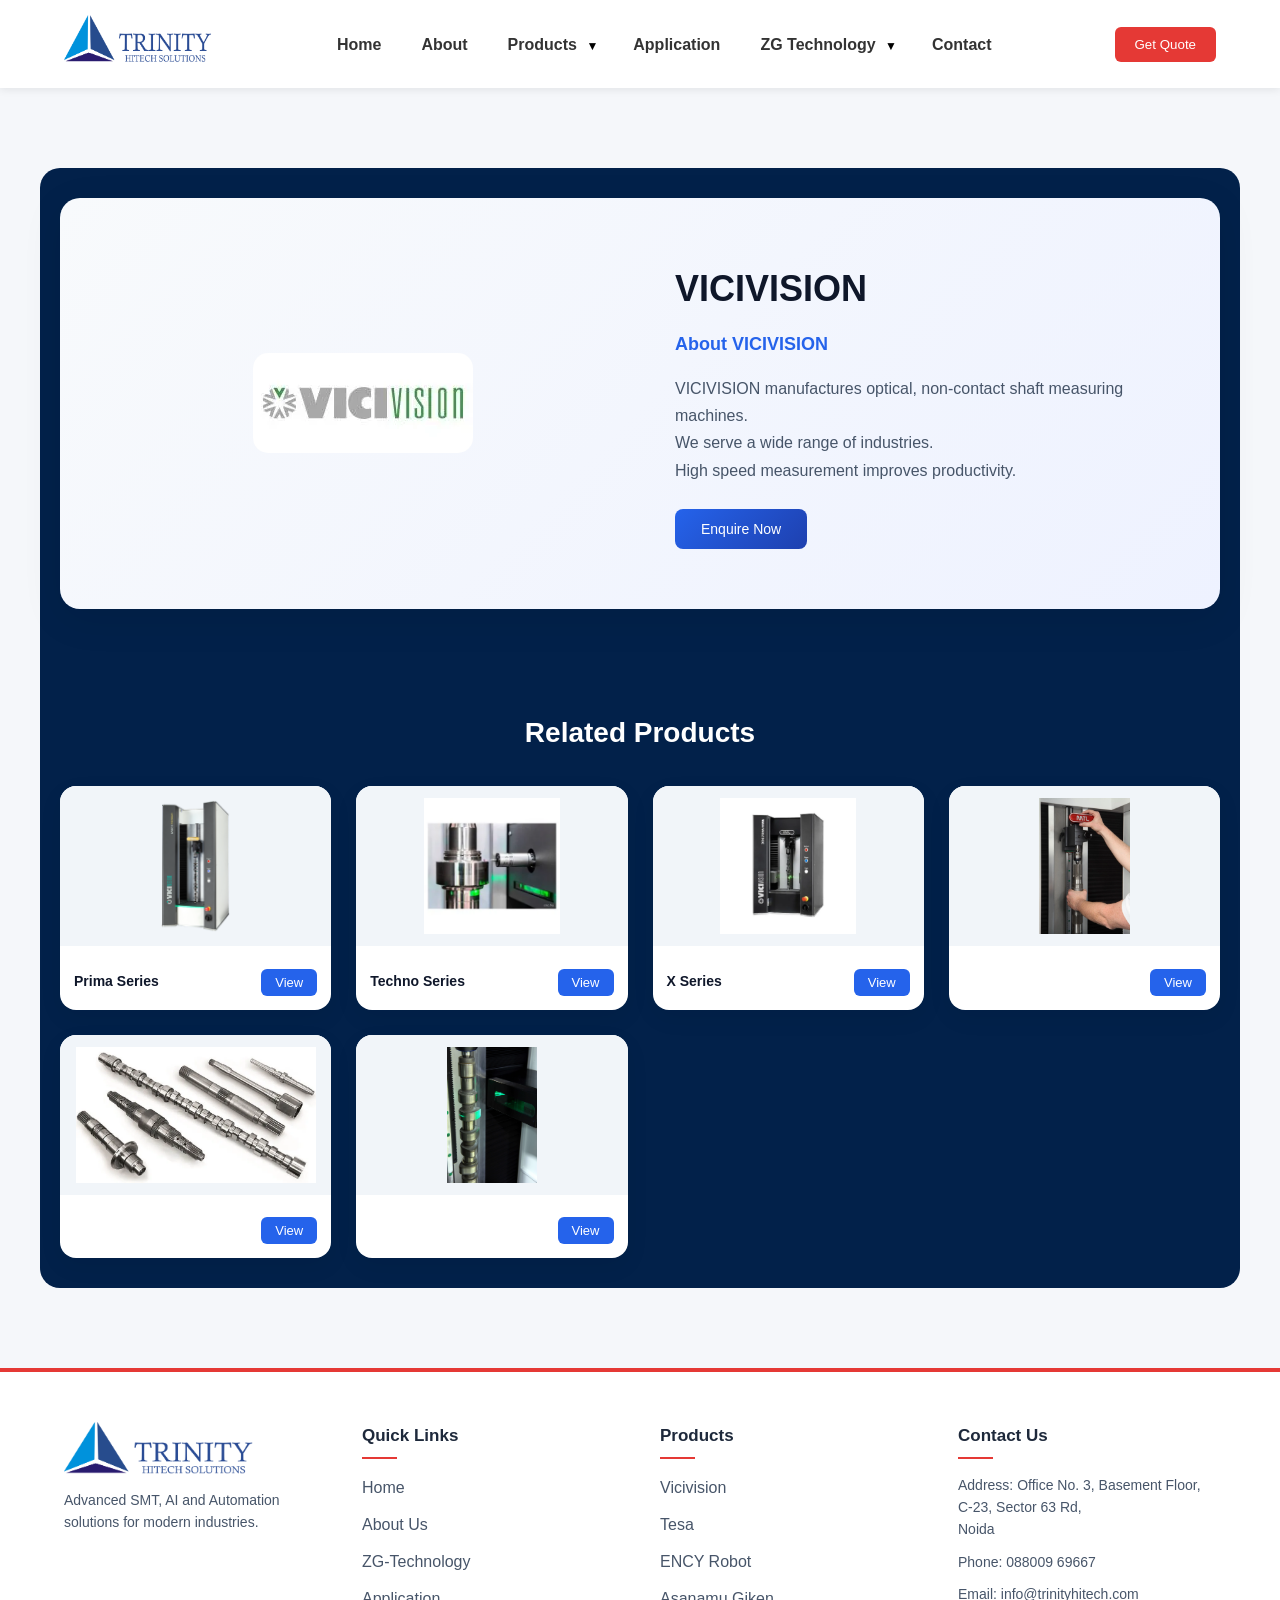
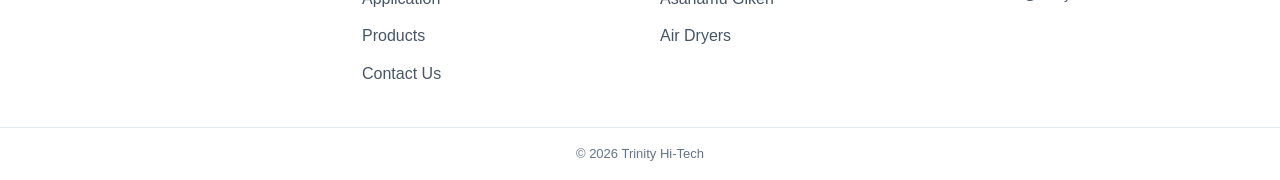
==== pages/about-products.html @ 4bea8d33 "four commit" ====
<!DOCTYPE html>
<html lang="en">
<head>
  <meta charset="UTF-8">
  <meta http-equiv="X-UA-Compatible" content="IE=edge">
  <meta name="viewport" content="width=device-width, initial-scale=1.0">

  <title>Product Details</title>

  <link rel="preload" href="/css/style.css" as="style">
  <link rel="stylesheet" href="/css/style.css">

  <link rel="preconnect" href="https://fonts.googleapis.com">
  <link rel="preconnect" href="https://fonts.gstatic.com" crossorigin>

  <link href="https://fonts.googleapis.com/css2?family=Poppins:wght@300;400;600&display=swap" rel="stylesheet">
</head>

<body>

  <header>
<nav class="container nav">

  <!-- LOGO -->
  <a href="/index.html">
    <img src="/images/logo.webp" alt="logo" width="150" height="50" fetchpriority="high"
  decoding="async">
  </a>

  <!-- HAMBURGER -->
  <div class="hamburger" onclick="toggleMenu()">
    <span></span>
    <span></span>
    <span></span>
  </div>

  <!-- NAV LINKS -->
  <ul class="nav-links" id="navLinks">

    <li><a href="/index.html">Home</a></li>
    <li><a href="/pages/about.html">About</a></li>

    <!-- PRODUCTS -->
    <li class="dropdown">

  <div class="nav-item">
    <a href="/pages/product.html">Products</a>
    <span class="arrow-toggle">▼</span>
  </div>

  <ul class="dropdown-menu">
    <li><a href="/pages/about-products.html?id=1">VICIVISION</a></li>
    <li><a href="/pages/about-products.html?id=2">TESA</a></li>
    <li><a href="/pages/about-products.html?id=3">ENCY Robot</a></li>
    <li><a href="/pages/about-products.html?id=4">Asanamu Giken</a></li>
    <li><a href="/pages/about-products.html?id=5">Air Dryers</a></li>
  </ul>

</li>

    <li><a href="/pages/application.html">Application</a></li>


      <!-- ZG -->
    <li class="dropdown">

  <div class="nav-item">
    <a href="/pages/zg-technology.html">ZG Technology</a>
    <span class="arrow-toggle">▼</span>
  </div>

  <ul class="dropdown-menu">
    <li><a href="#">Atlaskan</a></li>
    <li><a href="#">Cerescan</a></li>
    <li><a href="#">Hyperscan</a></li>
    <li><a href="#">Marvelscan</a></li>
    <li><a href="#">Rigelscan</a></li>
    <li><a href="#">RigelScan Super</a></li>
  </ul>

</li>

    <li><a href="/pages/contect.html">Contact</a></li>

    <!-- MOBILE BUTTON -->
    <li class="mobile-btn">
      <button class="btn red">Get Quote</button>
    </li>

  </ul>

  <!-- DESKTOP BUTTON -->
  <button class="btn red desktop-btn">Get Quote</button>

</nav>
</header>

<main class="product-container">

  <!-- PRODUCT DETAIL -->
  <section class="product-detail">

    <div class="product-left">
      <div class="zoom-container">
        <img id="mainImage" src="" alt="Product" loading="lazy" decoding="async">
      </div>
    </div>

    <div class="product-right">
      <h1 id="productName"></h1>
      <h3 id="productSubtitle"></h3>
      <p id="productDesc"></p>
      <ul id="productFeatures"></ul>
      <a href="/pages/contect.html"><button class="btn-main">Enquire Now </button></a>
    </div>

  </section>

  <!-- RELATED -->
  <section class="related">
    <h2>Related Products</h2>
    <div class="related-grid" id="relatedProducts"></div>
  </section>

</main>






















<!----------------------------------footer page -------------------------->
<footer class="footer">

  <div class="container footer-container">

    <!-- LEFT -->
    <div class="footer-col">

      <!-- ✅ LOGO FIX -->
      <img src="/images/logo.webp" class="footer-logo-img" alt="Logo" loading="lazy" decoding="async">

      <p>
        Advanced SMT, AI and Automation solutions for modern industries.
      </p>
    </div>

    <!-- QUICK LINKS -->
    <div class="footer-col">
      <h3>Quick Links</h3>
      <ul>
        <li><a href="/index.html">Home</a></li>
        <li><a href="/pages/about.html">About Us</a></li>
        <li><a href="/pages/zg-technology.html">ZG-Technology</a></li>
        <li><a href="/pages/application.html">Application</a></li>
        <li><a href="/pages/product.html">Products</a></li>
        <li><a href="/pages/contect.html">Contact Us</a></li>
      </ul>
    </div>

    <!-- PRODUCTS -->
    <div class="footer-col">
      <h3>Products</h3>
      <ul>
        <li><a href="/pages/about-products.html?id=1">Vicivision</a></li>
        <li><a href="/pages/about-products.html?id=2">Tesa</a></li>
        <li><a href="/pages/about-products.html?id=3">ENCY Robot</a></li>
        <li><a href="/pages/about-products.html?id=4">Asanamu Giken</a></li>
        <li><a href="/pages/about-products.html?id=5">Air Dryers</a></li>
      </ul>
    </div>

    <!-- CONTACT -->
    <div class="footer-col">
      <h3>Contact Us</h3>

      <!-- ✅ ADDRESS FIX -->
      <p>
        Address: Office No. 3, Basement Floor,<br>
        C-23, Sector 63 Rd,<br>
        Noida
      </p>

      <p>Phone: 088009 69667</p>
      <p>Email: info@trinityhitech.com</p>
    </div>

  </div>

  <div class="footer-bottom">
    <p>© 2026 Trinity Hi-Tech</p>
  </div>

</footer>


<script src="/js/script.js" defer></script>

</body>
</html>
---- css/style.css ----
* {
  margin: 0;
  padding: 0;
  box-sizing: border-box;
}

body {
  font-family: Arial, sans-serif;
  line-height: 1.7;
  background: #f5f7fa;
   overflow-x: hidden;
}

/* Container */
.container {
  width: 90%;
  margin: auto;
}

/* NAVBAR */
header {
  position: sticky; 
  top: 0;
  z-index: 1000;
  background: #fff;
  padding: 15px 0;
  box-shadow: 0 2px 8px rgba(0,0,0,0.08);
  transition: 0.3s;
}

/* SCROLL */
header.scrolled {
  box-shadow: 0 5px 20px rgba(0,0,0,0.15);
}

/* NAV */
.nav {
  display: flex;
  justify-content: space-between;
  align-items: center;
  position: relative;
}

/* LOGO */
.logo img {
  height: 45px;
}

/* LINKS */
.nav-links {
  display: flex;
  gap: 30px;
  list-style: none;
}

.nav-links li {
  position: relative;
}

.nav-links a {
  text-decoration: none;
  color: #333;
  font-weight: 600;
  padding: 5px;
}

/* UNDERLINE */
.nav-links a::after {
  content: "";
  position: absolute;
  width: 0%;
  height: 3px;
  background: red;
  left: 0;
  bottom: -6px;
  transition: 0.3s;
}

.nav-links a:hover::after {
  width: 100%;
}

/* BUTTON */
.btn {
  padding: 10px 20px;
  border-radius: 6px;
  border: none;
  cursor: pointer;
}

.red {
  background: #e53935;
  color: #fff;
}

/* DESKTOP BUTTON */
.desktop-btn {
  display: block;
}

/* MOBILE BUTTON */
.mobile-btn {
  display: none;
}

/* DROPDOWN */
.dropdown-menu {
  position: absolute;
  top: 100%;
  left: 0;
  background: #fff;
  width: 220px;
  border-radius: 10px;
  padding: 10px 0;
  box-shadow: 0 10px 25px rgba(0,0,0,0.15);

  opacity: 0;
  visibility: hidden;
  transform: translateY(10px);
  transition: 0.3s;
  z-index: 999;
}

/* HOVER (DESKTOP) */
.dropdown:hover .dropdown-menu {
  opacity: 1;
  visibility: visible;
  transform: translateY(0);
}

/* DROPDOWN ITEMS */
.dropdown-menu li a {
  display: block;
  padding: 12px 20px;
  font-size: 14px;
}

.dropdown-menu li a:hover {
  background: #f1f5f9;
  color: #1e40af;
  padding-left: 25px;
}

/* ARROW */
.arrow {
  font-size: 10px;
  margin-left: 5px;
}





/* arrow style */
.arrow-toggle {
  cursor: pointer;
  font-size: 12px;
}

/* ================= HAMBURGER ================= */
.hamburger {
  display: none;
  flex-direction: column;
  cursor: pointer;
  gap: 5px;

  position: relative;
  z-index: 9999;   /* 🔥 always on top */
}

/* LINES */
.hamburger span {
  width: 28px;
  height: 3px;
  background: #000;
  display: block;
}





/* ================= HERO FIX ================= */
/* HERO SIMPLE FIX */
.hero {
  position: relative;
  height: 90vh;
  display: flex;
  align-items: center;
  justify-content: flex-start; /* 🔥 text left */
  padding-left: 8%;
}

/* BG IMAGE same (full screen) */
.hero-bg {
  position: absolute;
  top: 0;
  left: 0;
  width: 100%;      /* 🔥 full width */
  height: 100%;
  object-fit: cover;
  z-index: -2;
}

/* overlay (optional but achha lagta hai) */
.hero::after {
  content: "";
  position: absolute;
  inset: 0;
  z-index: -1;
}

/* TEXT */
.hero-content {
  text-align: left;   /* 🔥 bas ye main change hai */
  max-width: 500px;
  color: #fff;
}
.hero h1 {
  font-size: 48px;
  font-weight: 700;
}

.hero p {
  margin-bottom: 20px;
}


/* ================= ABOUT ================= */
.about {
  padding: 80px 5%;
  display: flex;
  align-items: center;
  justify-content: space-between;
  gap: 50px;
}

/* TEXT HALF */
.about div {
  width: 50%;
}

/* IMAGE HALF */
.about img {
  width: 50%;
  max-height: 400px;   /* 🔥 size control */
  object-fit: cover;
  border-radius: 12px;
}

/* TEXT STYLE */
.about h2 {
  font-size: 32px;
  margin-bottom: 15px;
}

.about p {
  color: #555;
  line-height: 1.6;
}



/* ---------------------------------------------SECTION------------------------------------------- */
.products {
  padding: 80px 0;
  text-align: center;
}

.section-title {
  font-size: 32px;
  margin-bottom: 40px;
  font-weight: 700;
}

/* GRID */
.product-grid {
  display: grid;
  grid-template-columns: repeat(4, 1fr);
  gap: 25px;
}

/* CARD */
.product-card {
  background: #fff;
  border-radius: 16px;
  padding: 20px;
  box-shadow: 0 10px 25px rgba(0,0,0,0.08);
  transition: 0.3s;
  cursor: pointer;
}

/* HOVER EFFECT */
.product-card:hover {
  transform: translateY(-10px);
  box-shadow: 0 15px 35px rgba(0,0,0,0.15);
}

/* IMAGE (NO CUT) */
.product-card img {
  width: 100%;
  height: 160px;
  object-fit: contain;   /* 🔥 IMAGE CUT NAHI HOGI */
  margin-bottom: 15px;
}

/* TITLE */
.product-card h3 {
  font-size: 16px;
  font-weight: 600;
}

























/* SECTION */
.scanner-section {
  padding: 80px 0;
  text-align: center;
}

/* GRID */
.scanner-grid {
  display: grid;
  grid-template-columns: repeat(3, 1fr);
  gap: 30px;
}

/* CARD */
.scanner-card {
  background: #fff;
  border-radius: 18px;
  padding: 25px;
  box-shadow: 0 10px 30px rgba(0,0,0,0.08);
  transition: 0.3s;
}

/* HOVER EFFECT */
.scanner-card:hover {
  transform: translateY(-10px);
  box-shadow: 0 20px 40px rgba(0,0,0,0.15);
}

/* IMAGE BOX */
.img-box {
  height: 200px;
  display: flex;
  align-items: center;
  justify-content: center;
  margin-bottom: 15px;
}

/* IMAGE */
.img-box img {
  max-width: 100%;
  max-height: 100%;
  object-fit: contain;  /* 🔥 IMAGE CUT NAHI */
}

/* TITLE */
.scanner-card h3 {
  font-size: 18px;
  margin-bottom: 10px;
}

/* BUTTON */
.scanner-card .btn {
  margin-top: 10px;
  padding: 8px 18px;
  font-size: 14px;
}












/* SECTION */
.partners {
  padding: 80px 0;
  background: #f8fafc;
}

/* LAYOUT */
.partners-container {
  display: flex;
  align-items: center;
  gap: 50px;
}

/* LEFT */
.partners-left {
  flex: 1;
  max-width: 45%;
}

.partners-left img {
  width: 80%;
  height: auto;
  display: block;
  border-radius: 16px;
  box-shadow: 0 10px 30px rgba(0,0,0,0.1);
}

/* RIGHT */
.partners-right {
  flex: 1;
  max-width: 55%;
}

.partners-right h2 {
  font-size: 32px;
  margin-bottom: 30px;
}

/* SLIDER */
.slider {
  overflow: hidden;
  width: 100%;
}

.slide-track {
  display: flex;
  gap: 40px;
  width: max-content;
}

.slide-track img {
  width: 120px;
  height: auto;
  object-fit: contain;
  filter: none; /* remove grayscale */
  opacity: 1;
}

















/*-------------------------------------why choose  SECTION  -------------------------------------------*/
.why {
  padding: 80px 0;
  text-align: center;
}

/* GRID FIX */
.why-grid {
  display: grid;
  grid-template-columns: repeat(4, 1fr);
  gap: 25px;
  margin-top: 40px;
}

/* CARD */
.why-card {
  background: #fff;
  padding: 30px 20px;
  border-radius: 16px;
  box-shadow: 0 8px 25px rgba(0,0,0,0.08);
  transition: 0.3s;
}

/* HOVER */
.why-card:hover {
  transform: translateY(-8px);
  box-shadow: 0 18px 40px rgba(0,0,0,0.15);
}

/* ICON */
.why-card img {
  width: 60px;
  height: 60px;
  object-fit: contain;
  margin-bottom: 15px;
}

/* TEXT */
.why-card h4 {
  font-size: 16px;
  font-weight: 600;
}



























/* ================= CTA ================= */
.cta {
  position: relative;
  text-align: center;
  color: white;
  padding: 80px 20px;
  overflow: hidden;
}

.cta-bg {
  position: absolute;
  width: 100%;
  height: 100%;
  object-fit: cover;
  top: 0;
  left: 0;
  z-index: -2;
}

/* overlay */
.cta::after {
  content: "";
  position: absolute;
  inset: 0;
  background: rgba(0,0,0,0.6);
  z-index: -1;
}

.cta-content {
  position: relative;
}

.cta h2 {
  font-size: 32px;
  margin-bottom: 10px;
}

.cta p {
  margin-bottom: 20px;
}









/* ================= PREMIUM LIGHT FOOTER ================= */

.footer {
  background: #ffffff;
  color: #1e293b;
  padding: 50px 0 0;
  border-top: 4px solid #e53935; /* 🔥 RED LINE TOP */
}

/* GRID */
.footer-container {
  display: grid;
  grid-template-columns: repeat(4, 1fr); /* 🔥 FIXED (3 → 4) */
  gap: 40px;
  padding-bottom: 30px;
}

/* LOGO TEXT (agar use kare to) */
.footer-logo {
  color: #1e40af;
  margin-bottom: 12px;
  font-size: 22px;
}

/* 🔥 LOGO IMAGE FIX */
.footer-logo-img {
  height: 55px;
  width: auto;
  max-width: 100%;
  display: block;
  margin-bottom: 12px;
}

/* TEXT */
.footer-col p {
  font-size: 14px;
  color: #475569;
  line-height: 1.6;
  margin-bottom: 10px;

  /* 🔥 ADDRESS WRAP FIX */
  word-break: break-word;
}

/* HEADINGS */
.footer-col h3 {
  margin-bottom: 15px;
  font-size: 17px;
  position: relative;
}

/* 🔥 RED UNDERLINE */
.footer-col h3::after {
  content: "";
  width: 35px;
  height: 2px;
  background: #e53935;
  display: block;
  margin-top: 6px;
}

/* LINKS */
.footer-col ul {
  list-style: none;
}

.footer-col ul li {
  margin-bottom: 10px;
}

.footer-col ul li a {
  text-decoration: none;
  color: #475569;
  transition: 0.3s;
  position: relative;
}

/* 🔥 HOVER LINE EFFECT */
.footer-col ul li a::after {
  content: "";
  position: absolute;
  left: 0;
  bottom: -3px;
  width: 0%;
  height: 2px;
  background: #e53935;
  transition: 0.3s;
}

.footer-col ul li a:hover::after {
  width: 100%;
}

.footer-col ul li a:hover {
  color: #e53935;
}

/* BOTTOM */
.footer-bottom {
  border-top: 1px solid #e2e8f0;
  text-align: center;
  padding: 15px 0;
  font-size: 13px;
  color: #64748b;
}












/* -----------------------------about page --------------------------- */



.abt-wrap {
  width: 90%;
  max-width: 1200px;
  margin: auto;
  font-family: 'Poppins', sans-serif;
}

/* HERO */
.abt-hero {
  padding: 100px 0;
  background-size: cover;
  background-position: center;
  color: #fff;
}

.abt-hero-content {
  max-width: 500px;
}

.abt-hero h1 {
  font-size: 42px;
}




/* ABOUT */
.abt-about-flex {
  display: flex;
  align-items: center;
  gap: 60px;  /* 🔥 space between img & text */
}

/* LEFT IMAGE */
.abt-about-img {
  flex: 1;
}

.abt-about-img img {
  width: 550px;     /* 🔥 medium size */
  max-width: 100%;
  border-radius: 15px;
  margin-top: 40px;
}

/* RIGHT TEXT */
.abt-about-text {
  max-width: 500px;
  margin-top: 40px;
}

.abt-about-text h2 {
  font-size: 34px;
  margin-bottom: 15px;
}

.abt-about-text p {
  line-height: 1.8;
  color: #555;
  font-size: 15px;
}
















/* MISSION */
.abt-mission {
  background: #f5f7fa;
  padding: 70px 0;
  text-align: center;
}

.abt-title {
  font-size: 28px;
}

.abt-mission-grid {
  display: flex;
  gap: 20px;
  margin-top: 30px;
}

.abt-mission-card {
  background: #fff;
  padding: 25px;
  border-radius: 10px;
  flex: 1;
}

.abt-icon {
  width: 50px;
  margin-bottom: 10px;
}

.abt-icon {
  font-size: 40px;
  color: #1e3a8a;
  margin-bottom: 15px;
  display: inline-block;
}





/* ACHIEVE */
.abt-achieve {
  padding: 70px 0;
  text-align: center;
}

.abt-achieve-grid {
  display: flex;
  justify-content: space-between;
  margin-top: 30px;
}

.abt-achieve-card {
  background: #fff;
  padding: 20px;
  border-radius: 10px;
  width: 23%;
}

.abt-achieve-card {
  background: #fff;
  padding: 25px;
  border-radius: 12px;
  text-align: center;
  transition: 0.3s;
}

.abt-achieve-card:hover {
  transform: translateY(-5px);
}

.abt-icon {
  font-size: 35px;
  color: #1e3a8a;
  margin-bottom: 10px;
}








/* TEAM */
.abt-team {
  background: #f5f7fa;
  padding: 70px 0;
  text-align: center;
}

.abt-team-grid {
  display: grid;
  grid-template-columns: repeat(4,1fr);
  gap: 20px;
}

.abt-team-card {
  background: #fff;
  padding: 15px;     /* 🔥 padding kam */
  border-radius: 10px;
  text-align: center;
}

/* IMAGE BOX FIX */
.abt-team-card img {
  width: 100%;
  height: 200px;
  object-fit: contain;   /* 🔥 crop nahi karega */
  background: #f5f7fa;   /* 🔥 empty space clean lage */
  border-radius: 10px;
}

/* TEXT */
.abt-team-card h4 {
  font-size: 16px;
  margin-top: 10px;
}

.abt-team-card p {
  font-size: 13px;
  color: #666;
}




























/*---------------------------- contact page-------------------------- */

/* HERO BG */
.ct-hero {
  background-size: cover;
  background-position: center;
  position: relative;
}

/* LIGHT OVERLAY */
.ct-overlay {
  padding: 100px 0;
}

/* WRAP */
.ct-wrap {
  width: 85%;
  max-width: 1200px;
  margin: auto;
}

/* HEADING */
.ct-wrap h1 {
  font-size: 48px;
  font-weight: 600;
  color: black;
  text-shadow: 0 2px 5px rgba(0,0,0,0.3);
}

.ct-wrap p {
  color: black;
  margin-top: 5px;
}

/* BOXES */
.ct-boxes {
  display: flex;
  gap: 30px;
  margin-top: 40px;
  justify-content: center;
}

/* CARD */
.ct-info, .ct-form {
  background: #ffffff;
  padding: 25px;
  border-radius: 12px;
  flex: 1;
  max-width: 400px;
  box-shadow: 0 8px 20px rgba(0,0,0,0.12);
}

/* HEADINGS */
.ct-info h3,
.ct-form h3 {
  color: #2b4dbf;
  font-size: 18px;
  margin-bottom: 15px;
  position: relative;
}

/* UNDERLINE */
.ct-info h3::after,
.ct-form h3::after {
  content: "";
  width: 100%;
  height: 2px;
  background: #d1d5db;
  display: block;
  margin-top: 8px;
}

/* INFO TEXT */
.ct-info p {
  margin-bottom: 12px;
  font-size: 13px;
  line-height: 1.6;
  display: flex;
  align-items: flex-start;
  gap: 10px;
}

/* ICON SIZE */
.ct-info i {
  font-size: 18px;
  color: #2b4dbf;
  margin-top: 2px;
}

/* ADDRESS TEXT */
.ct-info p span {
  display: block;
  line-height: 1.5;
}

/* SOCIAL */
.ct-social {
  margin-top: 15px;
}

.ct-social i {
  font-size: 28px;
  margin-right: 12px;
  color: #2b4dbf;
  cursor: pointer;
  margin-top: 20px;
}

/* FORM */
.ct-form input,
.ct-form textarea {
  width: 100%;
  padding: 10px;
  margin-bottom: 12px;
  border-radius: 6px;
  border: 1px solid #ddd;
  background: #eef2f7;
  font-size: 13px;
}

/* TEXTAREA */
.ct-form textarea {
  height: 100px;
}

/* BUTTON */
.ct-form button {
  background: #e53935;
  color: #fff;
  border: none;
  padding: 12px;
  border-radius: 6px;
  width: 70%;
  display: block;
  margin: 10px auto 0;
  font-size: 14px;
  cursor: pointer;
  transition: 0.3s;
}

.ct-form button:hover {
  background: #c62828;
}

/* MAP */
.ct-map {
  padding: 60px 0;
  background: #f5f7fa;
}

.ct-map h2 {
  font-size: 20px;
  margin-bottom: 20px;
}

.ct-map-box {
  border-radius: 12px;
  overflow: hidden;
  border: 1px solid #ddd;
}

.ct-address {
  text-align: center;
  margin-top: 15px;
  font-weight: 500;
}









/* MAP */
.ct-map {
  padding: 60px 0;
  background: #f5f7fa;
}

.ct-map h2 {
  font-size: 22px;
  margin-bottom: 20px;
  color: #1e293b;
}

/* MAP BOX */
.ct-map-box {
  border-radius: 12px;
  overflow: hidden;
  border: 1px solid #ddd;
}

/* ADDRESS */
.ct-address {
  text-align: center;
  margin-top: 15px;
  font-weight: 500;
  color: #1e293b;
}



/* ===== PRODUCTS PAGE ===== */

.prod-wrapper {
  padding: 60px 0;
  text-align: center;
  
}

.prod-heading {
  font-size: 32px;
  font-weight: 600;
  margin-bottom: 30px;
  color: #1e293b;
}

.prod-wrapper-inner {
  background: #02214a; /* 🔥 light grey-blue bg */
  padding: 40px;
  border-radius: 20px;
}

/* GRID */
.prod-grid {
  display: grid;
  grid-template-columns: repeat(3, 1fr);
  gap: 25px;
}

/* CARD */
.prod-item {
  background: #ffffff;
  border-radius: 16px;
  overflow: hidden;
  box-shadow: 0 6px 18px rgba(0,0,0,0.08);
  transition: 0.3s;
}

.prod-item:hover {
  transform: translateY(-8px);
  box-shadow: 0 12px 28px rgba(0,0,0,0.15);
}

/* IMAGE BOX */
.prod-img {
  width: 100%;
  height: 220px;
  object-fit: contain; /* 🔥 FIX (no crop) */
  background: #f8fafc; /* clean background */
  padding: 15px;
}

/* BOTTOM AREA */
.prod-bottom {
  display: flex;
  justify-content: space-between;
  align-items: center;
  padding: 15px;
}



/* BUTTON RIGHT */
.prod-btn {
  background: #f43009;
  color: #fff;
  border: none;
  padding: 6px 16px;
  border-radius: 6px;
  cursor: pointer;
  font-size: 13px;
  transition: 0.3s;
}

.prod-btn:hover {
  background: #1d4ed8;
}



























/*---------------------------------about product page------------------------------------------- */
/* CONTAINER */
.product-container {
  max-width: 1200px;
  margin: 80px auto;
  padding: 30px 20px;

background-color: #02214a;
  border-radius: 20px;
}

/* PRODUCT DETAIL CARD */
.product-detail {
  display: flex;
  gap: 70px;
  align-items: center;
  justify-content: center;
  background: linear-gradient(135deg, #f8fafc, #eef2ff);
  padding: 60px;
  border-radius: 20px;
  box-shadow: 0 10px 40px rgba(0,0,0,0.08);
  transition: 0.3s;
}

/* IMAGE BOX */
.product-left {
  flex: 1;
  display: flex;
  justify-content: center;
}

.product-left img {
  width: 100%;
  max-width: 420px;
  object-fit: contain;
  transition: 0.3s;
}

.product-left img:hover {
  transform: scale(1.05);
}

/* RIGHT TEXT */
.product-right {
  flex: 1;
  max-width: 520px;
  text-align: left;
}

/* TITLE */
.product-right h1 {
  font-size: 36px;
  margin-bottom: 10px;
  color: #0f172a;
}

/* SUBTITLE */
.product-right h3 {
  font-size: 18px;
  color: #2563eb;
  margin-bottom: 15px;
}

/* DESCRIPTION */
.product-right p {
  color: #475569;
  line-height: 1.7;
  margin-bottom: 20px;
}

/* FEATURES */
.product-right ul {
  margin-bottom: 25px;
  padding-left: 18px;
}

.product-right ul li {
  margin-bottom: 8px;
  font-size: 14px;
  color: #334155;
}

/* BUTTON */
.btn-main {
  background: linear-gradient(135deg, #2563eb, #1e40af);
  color: #fff;
  border: none;
  padding: 12px 26px;
  border-radius: 8px;
  cursor: pointer;
  font-size: 14px;
  transition: 0.3s;
}

.btn-main:hover {
  transform: translateY(-2px);
  box-shadow: 0 8px 20px rgba(37,99,235,0.3);
}

/* RELATED SECTION */
.related {
  margin-top: 100px;
  text-align: center;
}

.related h2 {
  font-size: 28px;
  margin-bottom: 30px;
  color: white;
}

/* GRID */
.related-grid {
  display: grid;
  grid-template-columns: repeat(4, 1fr);
  gap: 25px;
}

/* CARD */
.rel-card {
  background: #ffffff;
  border-radius: 16px;
  overflow: hidden;
  box-shadow: 0 8px 25px rgba(0,0,0,0.06);
  transition: 0.3s;
}

.rel-card:hover {
  transform: translateY(-6px);
  box-shadow: 0 12px 30px rgba(0,0,0,0.12);
}

/* IMAGE */
.rel-card img {
  width: 100%;
  height: 160px;
  object-fit: contain;
  background: #f1f5f9;
  padding: 12px;
}

/* BOTTOM */
.rel-bottom {
  display: flex;
  justify-content: space-between;
  align-items: center;
  padding: 14px;
}

.rel-bottom span {
  font-size: 14px;
  font-weight: 600;
  color: #0f172a;
}

/* BUTTON */
.rel-bottom button {
  background: #2563eb;
  color: #fff;
  border: none;
  padding: 6px 14px;
  border-radius: 6px;
  cursor: pointer;
  font-size: 13px;
  transition: 0.3s;
}

.rel-bottom button:hover {
  background: #1e40af;
}

/* ZOOM CONTAINER */
.zoom-container {
  overflow: hidden;
  border-radius: 15px;
  cursor: zoom-in; /* 🔥 cursor change */
}

/* IMAGE */
.zoom-container img {
  width: 100%;
  max-width: 400px;
  transition: transform 0.2s ease;
  display: block;
}















/* -------------------------------application page -------------------------- */


/* WRAPPER */
.app2-wrapper {
    width: 90%;
    max-width: 1100px;
    margin: auto;
    padding: 50px 0;
}

/* HEADING */
.app2-heading {
    text-align: center;
    font-size: 30px;
    color: #0b4f6c;
    margin-bottom: 40px;
    letter-spacing: 2px;
}

/* GRID (2x2 FIXED) */
.app2-grid {
    display: grid;
    grid-template-columns: repeat(2, 1fr); /* 👈 2 per row */
    gap: 35px;
}

/* CARD */
.app2-card {
    background: #cfe8ee;
    padding: 15px;
    border-radius: 10px;
}

/* IMAGE */
.app2-card img {
    width: 100%;
    height: 200px;
    object-fit: cover;
    border-radius: 6px;
    margin-bottom: 15px;
}

/* TITLE */
.app2-card h4 {
    color: #0b4f6c;
    margin-bottom: 10px;
    font-size: 16px;
    letter-spacing: 1px;
}

/* LIST */
.app2-card ul {
    padding-left: 18px;
}

.app2-card ul li {
    font-size: 14px;
    margin-bottom: 6px;
    color: #333;
}























/*----------------------------zg-technology --------------------------------- */
/* WRAPPER */
.zg-wrapper {
    width: 90%;
    max-width: 1100px;
    margin: auto;
    padding: 50px 0;
    background: #e6f3f7;
}

/* HEADER */
.zg-header {
    display: flex;
    justify-content: center; /* center heading */
    align-items: center;
    position: relative; /* 👈 important */
    margin-bottom: 40px;
}

/* HEADING */
.zg-header h2 {
    color: #0b4f6c;
    font-size: 32px; /* 👈 thoda bada */
    text-align: center;
    line-height: 1.4;
}

/* ZG LOGO (FIXED INSIDE) */
.zg-logo {
    position: absolute;
    right: 0; /* 👈 ab wrapper ke andar hi rahega */
    top: 50%;
    transform: translateY(-50%);
    
    font-size: 28px; /* 👈 bada */
    font-weight: 700;
    color: #0b4f6c;
}

/* GRID */
.zg-grid {
    display: grid;
    grid-template-columns: repeat(2, 1fr);
    gap: 30px;
}

/* ITEM */
.zg-item {
    display: flex;
    gap: 20px;
    align-items: center;
}

/* IMAGE BOX */
.zg-img {
    background: #cfe8ee;
    padding: 15px;
    border-radius: 20px;
}

.zg-img img {
    width: 120px;
    height: 140px;
    object-fit: contain;
}

/* TEXT */
.zg-text h3 {
    color: #0b4f6c;
    margin-bottom: 8px;
}

.zg-text p {
    font-size: 13px;
    color: #333;
    line-height: 1.5;
}






/* ================= GLOBAL RESPONSIVE ================= */

/* ---------- TABLET (992px) ---------- */
@media (max-width: 992px) {

  /* NAV */
  .nav-links {
    gap: 15px;
  }

  /* HERO */
  .hero h1 {
    font-size: 32px;
  }

  .hero {
    height: auto;
    padding: 80px 5%;
  }

  /* ABOUT */
  .about {
    flex-direction: column;
    text-align: center;
  }

  .about div,
  .about img {
    width: 100%;
  }

  /* PRODUCTS */
  .product-grid {
    grid-template-columns: repeat(2, 1fr);
  }

  /* SCANNER */
  .scanner-grid {
    grid-template-columns: repeat(2, 1fr);
  }

  /* PARTNERS */
  .partners-container {
    flex-direction: column;
    text-align: center;
  }

  .partners-left,
  .partners-right {
    max-width: 100%;
  }

  /* WHY */
  .why-grid {
    grid-template-columns: repeat(2, 1fr);
  }

  /* FOOTER */
  .footer-container {
    grid-template-columns: repeat(2, 1fr);
  }

  /* ABOUT PAGE */
  .abt-about-flex {
    flex-direction: column;
    text-align: center;
  }

  .abt-about-img img {
    width: 100%;
  }

  .abt-mission-grid {
    flex-direction: column;
  }

  .abt-achieve-grid {
    flex-wrap: wrap;
    gap: 20px;
  }

  .abt-achieve-card {
    width: 48%;
  }

  .abt-team-grid {
    grid-template-columns: repeat(2, 1fr);
  }

  /* CONTACT */
  .ct-boxes {
    flex-direction: column;
    align-items: center;
  }

  .ct-info,
  .ct-form {
    max-width: 100%;
  }

  /* PRODUCTS PAGE */
  .prod-grid {
    grid-template-columns: repeat(2, 1fr);
  }

  /* PRODUCT DETAIL */
  .product-detail {
    flex-direction: column;
    text-align: center;
  }

  .product-right {
    text-align: center;
  }

  .related-grid {
    grid-template-columns: repeat(2, 1fr);
  }

  /* APPLICATION */
  .app2-grid {
    grid-template-columns: 1fr;
  }

  /* ZG PAGE */
  .zg-grid {
    grid-template-columns: 1fr;
  }

  .zg-item {
    flex-direction: column;
    text-align: center;
  }
}


/* ================= MOBILE (600px) ================= */
@media (max-width: 600px) {

 .desktop-btn {
    display: none;
  }


   .hamburger {
    display: flex;
    order: 3;              /* 🔥 right side push */
  }

  .nav {
    flex-direction: row; /* ❌ column hata diya */
    justify-content: space-between;
  }

  .nav-links {
    position: absolute;
    top: 70px;
    right: 0;
    width: 100%;
    background: #fff;

    flex-direction: column;
    align-items: center;
    gap: 15px;
    padding: 20px 0;

    opacity: 0;
    visibility: hidden;
    transform: translateY(-20px);
    transition: 0.3s;
  }

  .nav-links.active {
    opacity: 1;
    visibility: visible;
    transform: translateY(0);
  }

  .nav-links li {
    width: 100%;
    text-align: center;
  }


  .nav-item {
  display: flex;
  align-items: center;
  justify-content: center;
  gap: 5px;
  width: 100%;
}

  /* HERO */
  .hero {
    height: auto;
    padding: 60px 5%;
  }

  .hero h1 {
    font-size: 24px;
  }

  .hero p {
    font-size: 14px;
  }

  /* SECTION TITLE */
  .section-title {
    font-size: 24px;
  }

  /* PRODUCTS */
  .product-grid {
    grid-template-columns: 1fr;
  }

  /* SCANNER */
  .scanner-grid {
    grid-template-columns: 1fr;
  }

  /* WHY */
  .why-grid {
    grid-template-columns: 1fr;
  }

  /* FOOTER */
  .footer-container {
    grid-template-columns: 1fr;
    text-align: center;
  }

  .footer-col {
    text-align: center;
    display: flex;
    flex-direction: column;
    align-items: center;
  }

  /* LOGO CENTER */
  .footer-logo-img {
    display: block;
    margin: 0 auto 10px;
  }

  /* RED LINE CENTER */
  .footer-col h3::after {
    margin: 8px auto 0;
  }

  /* ABOUT */
  .abt-hero h1 {
    font-size: 28px;
  }

  .abt-about-text h2 {
    font-size: 26px;
  }

  /* TEAM */
  .abt-team-grid {
    grid-template-columns: 1fr;
  }


   .abt-achieve-grid {
    flex-direction: column;
    align-items: center; /* 🔥 MAIN FIX */
    gap: 20px;
  }

  .abt-achieve-card {
    width: 90%; /* 🔥 center + proper size */
  }



  /* CONTACT */
  .ct-wrap h1 {
    font-size: 30px;
  }

  /* PRODUCTS PAGE */
  .prod-grid {
    grid-template-columns: 1fr;
  }

  /* RELATED */
  .related-grid {
    grid-template-columns: 1fr;
  }

  /* PRODUCT DETAIL */
  .product-detail {
    flex-direction: column;
    padding: 30px;
  }

  .product-right h1 {
    font-size: 26px;
  }

  /* APPLICATION */
  .app2-heading {
    font-size: 24px;
  }

  /* ZG */
  .zg-header {
    flex-direction: column;
    gap: 10px;
  }

  .zg-header h2 {
    font-size: 22px;
  }

  .zg-logo {
    position: static;
    transform: none;
    font-size: 20px;
  }

  .zg-item {
    flex-direction: column;
    text-align: center;
  }
}


@media (max-width: 768px) {

  .dropdown {
    position: relative;
  }

.dropdown-menu {
    position: absolute;   /* 🔥 CHANGE */
    top: 100%;
    left: 0;
    width: 100%;
    background: #fff;
    z-index: 999;

    display: none;
    box-shadow: 0 10px 25px rgba(0,0,0,0.15);
  }

  .dropdown.active .dropdown-menu {
    display: block;
  }
}
---- css/style.css ----
* {
  margin: 0;
  padding: 0;
  box-sizing: border-box;
}

body {
  font-family: Arial, sans-serif;
  line-height: 1.7;
  background: #f5f7fa;
   overflow-x: hidden;
}

/* Container */
.container {
  width: 90%;
  margin: auto;
}

/* NAVBAR */
header {
  position: sticky; 
  top: 0;
  z-index: 1000;
  background: #fff;
  padding: 15px 0;
  box-shadow: 0 2px 8px rgba(0,0,0,0.08);
  transition: 0.3s;
}

/* SCROLL */
header.scrolled {
  box-shadow: 0 5px 20px rgba(0,0,0,0.15);
}

/* NAV */
.nav {
  display: flex;
  justify-content: space-between;
  align-items: center;
  position: relative;
}

/* LOGO */
.logo img {
  height: 45px;
}

/* LINKS */
.nav-links {
  display: flex;
  gap: 30px;
  list-style: none;
}

.nav-links li {
  position: relative;
}

.nav-links a {
  text-decoration: none;
  color: #333;
  font-weight: 600;
  padding: 5px;
}

/* UNDERLINE */
.nav-links a::after {
  content: "";
  position: absolute;
  width: 0%;
  height: 3px;
  background: red;
  left: 0;
  bottom: -6px;
  transition: 0.3s;
}

.nav-links a:hover::after {
  width: 100%;
}

/* BUTTON */
.btn {
  padding: 10px 20px;
  border-radius: 6px;
  border: none;
  cursor: pointer;
}

.red {
  background: #e53935;
  color: #fff;
}

/* DESKTOP BUTTON */
.desktop-btn {
  display: block;
}

/* MOBILE BUTTON */
.mobile-btn {
  display: none;
}

/* DROPDOWN */
.dropdown-menu {
  position: absolute;
  top: 100%;
  left: 0;
  background: #fff;
  width: 220px;
  border-radius: 10px;
  padding: 10px 0;
  box-shadow: 0 10px 25px rgba(0,0,0,0.15);

  opacity: 0;
  visibility: hidden;
  transform: translateY(10px);
  transition: 0.3s;
  z-index: 999;
}

/* HOVER (DESKTOP) */
.dropdown:hover .dropdown-menu {
  opacity: 1;
  visibility: visible;
  transform: translateY(0);
}

/* DROPDOWN ITEMS */
.dropdown-menu li a {
  display: block;
  padding: 12px 20px;
  font-size: 14px;
}

.dropdown-menu li a:hover {
  background: #f1f5f9;
  color: #1e40af;
  padding-left: 25px;
}

/* ARROW */
.arrow {
  font-size: 10px;
  margin-left: 5px;
}





/* arrow style */
.arrow-toggle {
  cursor: pointer;
  font-size: 12px;
}

/* ================= HAMBURGER ================= */
.hamburger {
  display: none;
  flex-direction: column;
  cursor: pointer;
  gap: 5px;

  position: relative;
  z-index: 9999;   /* 🔥 always on top */
}

/* LINES */
.hamburger span {
  width: 28px;
  height: 3px;
  background: #000;
  display: block;
}





/* ================= HERO FIX ================= */
/* HERO SIMPLE FIX */
.hero {
  position: relative;
  height: 90vh;
  display: flex;
  align-items: center;
  justify-content: flex-start; /* 🔥 text left */
  padding-left: 8%;
}

/* BG IMAGE same (full screen) */
.hero-bg {
  position: absolute;
  top: 0;
  left: 0;
  width: 100%;      /* 🔥 full width */
  height: 100%;
  object-fit: cover;
  z-index: -2;
}

/* overlay (optional but achha lagta hai) */
.hero::after {
  content: "";
  position: absolute;
  inset: 0;
  z-index: -1;
}

/* TEXT */
.hero-content {
  text-align: left;   /* 🔥 bas ye main change hai */
  max-width: 500px;
  color: #fff;
}
.hero h1 {
  font-size: 48px;
  font-weight: 700;
}

.hero p {
  margin-bottom: 20px;
}


/* ================= ABOUT ================= */
.about {
  padding: 80px 5%;
  display: flex;
  align-items: center;
  justify-content: space-between;
  gap: 50px;
}

/* TEXT HALF */
.about div {
  width: 50%;
}

/* IMAGE HALF */
.about img {
  width: 50%;
  max-height: 400px;   /* 🔥 size control */
  object-fit: cover;
  border-radius: 12px;
}

/* TEXT STYLE */
.about h2 {
  font-size: 32px;
  margin-bottom: 15px;
}

.about p {
  color: #555;
  line-height: 1.6;
}



/* ---------------------------------------------SECTION------------------------------------------- */
.products {
  padding: 80px 0;
  text-align: center;
}

.section-title {
  font-size: 32px;
  margin-bottom: 40px;
  font-weight: 700;
}

/* GRID */
.product-grid {
  display: grid;
  grid-template-columns: repeat(4, 1fr);
  gap: 25px;
}

/* CARD */
.product-card {
  background: #fff;
  border-radius: 16px;
  padding: 20px;
  box-shadow: 0 10px 25px rgba(0,0,0,0.08);
  transition: 0.3s;
  cursor: pointer;
}

/* HOVER EFFECT */
.product-card:hover {
  transform: translateY(-10px);
  box-shadow: 0 15px 35px rgba(0,0,0,0.15);
}

/* IMAGE (NO CUT) */
.product-card img {
  width: 100%;
  height: 160px;
  object-fit: contain;   /* 🔥 IMAGE CUT NAHI HOGI */
  margin-bottom: 15px;
}

/* TITLE */
.product-card h3 {
  font-size: 16px;
  font-weight: 600;
}

























/* SECTION */
.scanner-section {
  padding: 80px 0;
  text-align: center;
}

/* GRID */
.scanner-grid {
  display: grid;
  grid-template-columns: repeat(3, 1fr);
  gap: 30px;
}

/* CARD */
.scanner-card {
  background: #fff;
  border-radius: 18px;
  padding: 25px;
  box-shadow: 0 10px 30px rgba(0,0,0,0.08);
  transition: 0.3s;
}

/* HOVER EFFECT */
.scanner-card:hover {
  transform: translateY(-10px);
  box-shadow: 0 20px 40px rgba(0,0,0,0.15);
}

/* IMAGE BOX */
.img-box {
  height: 200px;
  display: flex;
  align-items: center;
  justify-content: center;
  margin-bottom: 15px;
}

/* IMAGE */
.img-box img {
  max-width: 100%;
  max-height: 100%;
  object-fit: contain;  /* 🔥 IMAGE CUT NAHI */
}

/* TITLE */
.scanner-card h3 {
  font-size: 18px;
  margin-bottom: 10px;
}

/* BUTTON */
.scanner-card .btn {
  margin-top: 10px;
  padding: 8px 18px;
  font-size: 14px;
}












/* SECTION */
.partners {
  padding: 80px 0;
  background: #f8fafc;
}

/* LAYOUT */
.partners-container {
  display: flex;
  align-items: center;
  gap: 50px;
}

/* LEFT */
.partners-left {
  flex: 1;
  max-width: 45%;
}

.partners-left img {
  width: 80%;
  height: auto;
  display: block;
  border-radius: 16px;
  box-shadow: 0 10px 30px rgba(0,0,0,0.1);
}

/* RIGHT */
.partners-right {
  flex: 1;
  max-width: 55%;
}

.partners-right h2 {
  font-size: 32px;
  margin-bottom: 30px;
}

/* SLIDER */
.slider {
  overflow: hidden;
  width: 100%;
}

.slide-track {
  display: flex;
  gap: 40px;
  width: max-content;
}

.slide-track img {
  width: 120px;
  height: auto;
  object-fit: contain;
  filter: none; /* remove grayscale */
  opacity: 1;
}

















/*-------------------------------------why choose  SECTION  -------------------------------------------*/
.why {
  padding: 80px 0;
  text-align: center;
}

/* GRID FIX */
.why-grid {
  display: grid;
  grid-template-columns: repeat(4, 1fr);
  gap: 25px;
  margin-top: 40px;
}

/* CARD */
.why-card {
  background: #fff;
  padding: 30px 20px;
  border-radius: 16px;
  box-shadow: 0 8px 25px rgba(0,0,0,0.08);
  transition: 0.3s;
}

/* HOVER */
.why-card:hover {
  transform: translateY(-8px);
  box-shadow: 0 18px 40px rgba(0,0,0,0.15);
}

/* ICON */
.why-card img {
  width: 60px;
  height: 60px;
  object-fit: contain;
  margin-bottom: 15px;
}

/* TEXT */
.why-card h4 {
  font-size: 16px;
  font-weight: 600;
}



























/* ================= CTA ================= */
.cta {
  position: relative;
  text-align: center;
  color: white;
  padding: 80px 20px;
  overflow: hidden;
}

.cta-bg {
  position: absolute;
  width: 100%;
  height: 100%;
  object-fit: cover;
  top: 0;
  left: 0;
  z-index: -2;
}

/* overlay */
.cta::after {
  content: "";
  position: absolute;
  inset: 0;
  background: rgba(0,0,0,0.6);
  z-index: -1;
}

.cta-content {
  position: relative;
}

.cta h2 {
  font-size: 32px;
  margin-bottom: 10px;
}

.cta p {
  margin-bottom: 20px;
}









/* ================= PREMIUM LIGHT FOOTER ================= */

.footer {
  background: #ffffff;
  color: #1e293b;
  padding: 50px 0 0;
  border-top: 4px solid #e53935; /* 🔥 RED LINE TOP */
}

/* GRID */
.footer-container {
  display: grid;
  grid-template-columns: repeat(4, 1fr); /* 🔥 FIXED (3 → 4) */
  gap: 40px;
  padding-bottom: 30px;
}

/* LOGO TEXT (agar use kare to) */
.footer-logo {
  color: #1e40af;
  margin-bottom: 12px;
  font-size: 22px;
}

/* 🔥 LOGO IMAGE FIX */
.footer-logo-img {
  height: 55px;
  width: auto;
  max-width: 100%;
  display: block;
  margin-bottom: 12px;
}

/* TEXT */
.footer-col p {
  font-size: 14px;
  color: #475569;
  line-height: 1.6;
  margin-bottom: 10px;

  /* 🔥 ADDRESS WRAP FIX */
  word-break: break-word;
}

/* HEADINGS */
.footer-col h3 {
  margin-bottom: 15px;
  font-size: 17px;
  position: relative;
}

/* 🔥 RED UNDERLINE */
.footer-col h3::after {
  content: "";
  width: 35px;
  height: 2px;
  background: #e53935;
  display: block;
  margin-top: 6px;
}

/* LINKS */
.footer-col ul {
  list-style: none;
}

.footer-col ul li {
  margin-bottom: 10px;
}

.footer-col ul li a {
  text-decoration: none;
  color: #475569;
  transition: 0.3s;
  position: relative;
}

/* 🔥 HOVER LINE EFFECT */
.footer-col ul li a::after {
  content: "";
  position: absolute;
  left: 0;
  bottom: -3px;
  width: 0%;
  height: 2px;
  background: #e53935;
  transition: 0.3s;
}

.footer-col ul li a:hover::after {
  width: 100%;
}

.footer-col ul li a:hover {
  color: #e53935;
}

/* BOTTOM */
.footer-bottom {
  border-top: 1px solid #e2e8f0;
  text-align: center;
  padding: 15px 0;
  font-size: 13px;
  color: #64748b;
}












/* -----------------------------about page --------------------------- */



.abt-wrap {
  width: 90%;
  max-width: 1200px;
  margin: auto;
  font-family: 'Poppins', sans-serif;
}

/* HERO */
.abt-hero {
  padding: 100px 0;
  background-size: cover;
  background-position: center;
  color: #fff;
}

.abt-hero-content {
  max-width: 500px;
}

.abt-hero h1 {
  font-size: 42px;
}




/* ABOUT */
.abt-about-flex {
  display: flex;
  align-items: center;
  gap: 60px;  /* 🔥 space between img & text */
}

/* LEFT IMAGE */
.abt-about-img {
  flex: 1;
}

.abt-about-img img {
  width: 550px;     /* 🔥 medium size */
  max-width: 100%;
  border-radius: 15px;
  margin-top: 40px;
}

/* RIGHT TEXT */
.abt-about-text {
  max-width: 500px;
  margin-top: 40px;
}

.abt-about-text h2 {
  font-size: 34px;
  margin-bottom: 15px;
}

.abt-about-text p {
  line-height: 1.8;
  color: #555;
  font-size: 15px;
}
















/* MISSION */
.abt-mission {
  background: #f5f7fa;
  padding: 70px 0;
  text-align: center;
}

.abt-title {
  font-size: 28px;
}

.abt-mission-grid {
  display: flex;
  gap: 20px;
  margin-top: 30px;
}

.abt-mission-card {
  background: #fff;
  padding: 25px;
  border-radius: 10px;
  flex: 1;
}

.abt-icon {
  width: 50px;
  margin-bottom: 10px;
}

.abt-icon {
  font-size: 40px;
  color: #1e3a8a;
  margin-bottom: 15px;
  display: inline-block;
}





/* ACHIEVE */
.abt-achieve {
  padding: 70px 0;
  text-align: center;
}

.abt-achieve-grid {
  display: flex;
  justify-content: space-between;
  margin-top: 30px;
}

.abt-achieve-card {
  background: #fff;
  padding: 20px;
  border-radius: 10px;
  width: 23%;
}

.abt-achieve-card {
  background: #fff;
  padding: 25px;
  border-radius: 12px;
  text-align: center;
  transition: 0.3s;
}

.abt-achieve-card:hover {
  transform: translateY(-5px);
}

.abt-icon {
  font-size: 35px;
  color: #1e3a8a;
  margin-bottom: 10px;
}








/* TEAM */
.abt-team {
  background: #f5f7fa;
  padding: 70px 0;
  text-align: center;
}

.abt-team-grid {
  display: grid;
  grid-template-columns: repeat(4,1fr);
  gap: 20px;
}

.abt-team-card {
  background: #fff;
  padding: 15px;     /* 🔥 padding kam */
  border-radius: 10px;
  text-align: center;
}

/* IMAGE BOX FIX */
.abt-team-card img {
  width: 100%;
  height: 200px;
  object-fit: contain;   /* 🔥 crop nahi karega */
  background: #f5f7fa;   /* 🔥 empty space clean lage */
  border-radius: 10px;
}

/* TEXT */
.abt-team-card h4 {
  font-size: 16px;
  margin-top: 10px;
}

.abt-team-card p {
  font-size: 13px;
  color: #666;
}




























/*---------------------------- contact page-------------------------- */

/* HERO BG */
.ct-hero {
  background-size: cover;
  background-position: center;
  position: relative;
}

/* LIGHT OVERLAY */
.ct-overlay {
  padding: 100px 0;
}

/* WRAP */
.ct-wrap {
  width: 85%;
  max-width: 1200px;
  margin: auto;
}

/* HEADING */
.ct-wrap h1 {
  font-size: 48px;
  font-weight: 600;
  color: black;
  text-shadow: 0 2px 5px rgba(0,0,0,0.3);
}

.ct-wrap p {
  color: black;
  margin-top: 5px;
}

/* BOXES */
.ct-boxes {
  display: flex;
  gap: 30px;
  margin-top: 40px;
  justify-content: center;
}

/* CARD */
.ct-info, .ct-form {
  background: #ffffff;
  padding: 25px;
  border-radius: 12px;
  flex: 1;
  max-width: 400px;
  box-shadow: 0 8px 20px rgba(0,0,0,0.12);
}

/* HEADINGS */
.ct-info h3,
.ct-form h3 {
  color: #2b4dbf;
  font-size: 18px;
  margin-bottom: 15px;
  position: relative;
}

/* UNDERLINE */
.ct-info h3::after,
.ct-form h3::after {
  content: "";
  width: 100%;
  height: 2px;
  background: #d1d5db;
  display: block;
  margin-top: 8px;
}

/* INFO TEXT */
.ct-info p {
  margin-bottom: 12px;
  font-size: 13px;
  line-height: 1.6;
  display: flex;
  align-items: flex-start;
  gap: 10px;
}

/* ICON SIZE */
.ct-info i {
  font-size: 18px;
  color: #2b4dbf;
  margin-top: 2px;
}

/* ADDRESS TEXT */
.ct-info p span {
  display: block;
  line-height: 1.5;
}

/* SOCIAL */
.ct-social {
  margin-top: 15px;
}

.ct-social i {
  font-size: 28px;
  margin-right: 12px;
  color: #2b4dbf;
  cursor: pointer;
  margin-top: 20px;
}

/* FORM */
.ct-form input,
.ct-form textarea {
  width: 100%;
  padding: 10px;
  margin-bottom: 12px;
  border-radius: 6px;
  border: 1px solid #ddd;
  background: #eef2f7;
  font-size: 13px;
}

/* TEXTAREA */
.ct-form textarea {
  height: 100px;
}

/* BUTTON */
.ct-form button {
  background: #e53935;
  color: #fff;
  border: none;
  padding: 12px;
  border-radius: 6px;
  width: 70%;
  display: block;
  margin: 10px auto 0;
  font-size: 14px;
  cursor: pointer;
  transition: 0.3s;
}

.ct-form button:hover {
  background: #c62828;
}

/* MAP */
.ct-map {
  padding: 60px 0;
  background: #f5f7fa;
}

.ct-map h2 {
  font-size: 20px;
  margin-bottom: 20px;
}

.ct-map-box {
  border-radius: 12px;
  overflow: hidden;
  border: 1px solid #ddd;
}

.ct-address {
  text-align: center;
  margin-top: 15px;
  font-weight: 500;
}









/* MAP */
.ct-map {
  padding: 60px 0;
  background: #f5f7fa;
}

.ct-map h2 {
  font-size: 22px;
  margin-bottom: 20px;
  color: #1e293b;
}

/* MAP BOX */
.ct-map-box {
  border-radius: 12px;
  overflow: hidden;
  border: 1px solid #ddd;
}

/* ADDRESS */
.ct-address {
  text-align: center;
  margin-top: 15px;
  font-weight: 500;
  color: #1e293b;
}



/* ===== PRODUCTS PAGE ===== */

.prod-wrapper {
  padding: 60px 0;
  text-align: center;
  
}

.prod-heading {
  font-size: 32px;
  font-weight: 600;
  margin-bottom: 30px;
  color: #1e293b;
}

.prod-wrapper-inner {
  background: #02214a; /* 🔥 light grey-blue bg */
  padding: 40px;
  border-radius: 20px;
}

/* GRID */
.prod-grid {
  display: grid;
  grid-template-columns: repeat(3, 1fr);
  gap: 25px;
}

/* CARD */
.prod-item {
  background: #ffffff;
  border-radius: 16px;
  overflow: hidden;
  box-shadow: 0 6px 18px rgba(0,0,0,0.08);
  transition: 0.3s;
}

.prod-item:hover {
  transform: translateY(-8px);
  box-shadow: 0 12px 28px rgba(0,0,0,0.15);
}

/* IMAGE BOX */
.prod-img {
  width: 100%;
  height: 220px;
  object-fit: contain; /* 🔥 FIX (no crop) */
  background: #f8fafc; /* clean background */
  padding: 15px;
}

/* BOTTOM AREA */
.prod-bottom {
  display: flex;
  justify-content: space-between;
  align-items: center;
  padding: 15px;
}



/* BUTTON RIGHT */
.prod-btn {
  background: #f43009;
  color: #fff;
  border: none;
  padding: 6px 16px;
  border-radius: 6px;
  cursor: pointer;
  font-size: 13px;
  transition: 0.3s;
}

.prod-btn:hover {
  background: #1d4ed8;
}



























/*---------------------------------about product page------------------------------------------- */
/* CONTAINER */
.product-container {
  max-width: 1200px;
  margin: 80px auto;
  padding: 30px 20px;

background-color: #02214a;
  border-radius: 20px;
}

/* PRODUCT DETAIL CARD */
.product-detail {
  display: flex;
  gap: 70px;
  align-items: center;
  justify-content: center;
  background: linear-gradient(135deg, #f8fafc, #eef2ff);
  padding: 60px;
  border-radius: 20px;
  box-shadow: 0 10px 40px rgba(0,0,0,0.08);
  transition: 0.3s;
}

/* IMAGE BOX */
.product-left {
  flex: 1;
  display: flex;
  justify-content: center;
}

.product-left img {
  width: 100%;
  max-width: 420px;
  object-fit: contain;
  transition: 0.3s;
}

.product-left img:hover {
  transform: scale(1.05);
}

/* RIGHT TEXT */
.product-right {
  flex: 1;
  max-width: 520px;
  text-align: left;
}

/* TITLE */
.product-right h1 {
  font-size: 36px;
  margin-bottom: 10px;
  color: #0f172a;
}

/* SUBTITLE */
.product-right h3 {
  font-size: 18px;
  color: #2563eb;
  margin-bottom: 15px;
}

/* DESCRIPTION */
.product-right p {
  color: #475569;
  line-height: 1.7;
  margin-bottom: 20px;
}

/* FEATURES */
.product-right ul {
  margin-bottom: 25px;
  padding-left: 18px;
}

.product-right ul li {
  margin-bottom: 8px;
  font-size: 14px;
  color: #334155;
}

/* BUTTON */
.btn-main {
  background: linear-gradient(135deg, #2563eb, #1e40af);
  color: #fff;
  border: none;
  padding: 12px 26px;
  border-radius: 8px;
  cursor: pointer;
  font-size: 14px;
  transition: 0.3s;
}

.btn-main:hover {
  transform: translateY(-2px);
  box-shadow: 0 8px 20px rgba(37,99,235,0.3);
}

/* RELATED SECTION */
.related {
  margin-top: 100px;
  text-align: center;
}

.related h2 {
  font-size: 28px;
  margin-bottom: 30px;
  color: white;
}

/* GRID */
.related-grid {
  display: grid;
  grid-template-columns: repeat(4, 1fr);
  gap: 25px;
}

/* CARD */
.rel-card {
  background: #ffffff;
  border-radius: 16px;
  overflow: hidden;
  box-shadow: 0 8px 25px rgba(0,0,0,0.06);
  transition: 0.3s;
}

.rel-card:hover {
  transform: translateY(-6px);
  box-shadow: 0 12px 30px rgba(0,0,0,0.12);
}

/* IMAGE */
.rel-card img {
  width: 100%;
  height: 160px;
  object-fit: contain;
  background: #f1f5f9;
  padding: 12px;
}

/* BOTTOM */
.rel-bottom {
  display: flex;
  justify-content: space-between;
  align-items: center;
  padding: 14px;
}

.rel-bottom span {
  font-size: 14px;
  font-weight: 600;
  color: #0f172a;
}

/* BUTTON */
.rel-bottom button {
  background: #2563eb;
  color: #fff;
  border: none;
  padding: 6px 14px;
  border-radius: 6px;
  cursor: pointer;
  font-size: 13px;
  transition: 0.3s;
}

.rel-bottom button:hover {
  background: #1e40af;
}

/* ZOOM CONTAINER */
.zoom-container {
  overflow: hidden;
  border-radius: 15px;
  cursor: zoom-in; /* 🔥 cursor change */
}

/* IMAGE */
.zoom-container img {
  width: 100%;
  max-width: 400px;
  transition: transform 0.2s ease;
  display: block;
}















/* -------------------------------application page -------------------------- */


/* WRAPPER */
.app2-wrapper {
    width: 90%;
    max-width: 1100px;
    margin: auto;
    padding: 50px 0;
}

/* HEADING */
.app2-heading {
    text-align: center;
    font-size: 30px;
    color: #0b4f6c;
    margin-bottom: 40px;
    letter-spacing: 2px;
}

/* GRID (2x2 FIXED) */
.app2-grid {
    display: grid;
    grid-template-columns: repeat(2, 1fr); /* 👈 2 per row */
    gap: 35px;
}

/* CARD */
.app2-card {
    background: #cfe8ee;
    padding: 15px;
    border-radius: 10px;
}

/* IMAGE */
.app2-card img {
    width: 100%;
    height: 200px;
    object-fit: cover;
    border-radius: 6px;
    margin-bottom: 15px;
}

/* TITLE */
.app2-card h4 {
    color: #0b4f6c;
    margin-bottom: 10px;
    font-size: 16px;
    letter-spacing: 1px;
}

/* LIST */
.app2-card ul {
    padding-left: 18px;
}

.app2-card ul li {
    font-size: 14px;
    margin-bottom: 6px;
    color: #333;
}























/*----------------------------zg-technology --------------------------------- */
/* WRAPPER */
.zg-wrapper {
    width: 90%;
    max-width: 1100px;
    margin: auto;
    padding: 50px 0;
    background: #e6f3f7;
}

/* HEADER */
.zg-header {
    display: flex;
    justify-content: center; /* center heading */
    align-items: center;
    position: relative; /* 👈 important */
    margin-bottom: 40px;
}

/* HEADING */
.zg-header h2 {
    color: #0b4f6c;
    font-size: 32px; /* 👈 thoda bada */
    text-align: center;
    line-height: 1.4;
}

/* ZG LOGO (FIXED INSIDE) */
.zg-logo {
    position: absolute;
    right: 0; /* 👈 ab wrapper ke andar hi rahega */
    top: 50%;
    transform: translateY(-50%);
    
    font-size: 28px; /* 👈 bada */
    font-weight: 700;
    color: #0b4f6c;
}

/* GRID */
.zg-grid {
    display: grid;
    grid-template-columns: repeat(2, 1fr);
    gap: 30px;
}

/* ITEM */
.zg-item {
    display: flex;
    gap: 20px;
    align-items: center;
}

/* IMAGE BOX */
.zg-img {
    background: #cfe8ee;
    padding: 15px;
    border-radius: 20px;
}

.zg-img img {
    width: 120px;
    height: 140px;
    object-fit: contain;
}

/* TEXT */
.zg-text h3 {
    color: #0b4f6c;
    margin-bottom: 8px;
}

.zg-text p {
    font-size: 13px;
    color: #333;
    line-height: 1.5;
}






/* ================= GLOBAL RESPONSIVE ================= */

/* ---------- TABLET (992px) ---------- */
@media (max-width: 992px) {

  /* NAV */
  .nav-links {
    gap: 15px;
  }

  /* HERO */
  .hero h1 {
    font-size: 32px;
  }

  .hero {
    height: auto;
    padding: 80px 5%;
  }

  /* ABOUT */
  .about {
    flex-direction: column;
    text-align: center;
  }

  .about div,
  .about img {
    width: 100%;
  }

  /* PRODUCTS */
  .product-grid {
    grid-template-columns: repeat(2, 1fr);
  }

  /* SCANNER */
  .scanner-grid {
    grid-template-columns: repeat(2, 1fr);
  }

  /* PARTNERS */
  .partners-container {
    flex-direction: column;
    text-align: center;
  }

  .partners-left,
  .partners-right {
    max-width: 100%;
  }

  /* WHY */
  .why-grid {
    grid-template-columns: repeat(2, 1fr);
  }

  /* FOOTER */
  .footer-container {
    grid-template-columns: repeat(2, 1fr);
  }

  /* ABOUT PAGE */
  .abt-about-flex {
    flex-direction: column;
    text-align: center;
  }

  .abt-about-img img {
    width: 100%;
  }

  .abt-mission-grid {
    flex-direction: column;
  }

  .abt-achieve-grid {
    flex-wrap: wrap;
    gap: 20px;
  }

  .abt-achieve-card {
    width: 48%;
  }

  .abt-team-grid {
    grid-template-columns: repeat(2, 1fr);
  }

  /* CONTACT */
  .ct-boxes {
    flex-direction: column;
    align-items: center;
  }

  .ct-info,
  .ct-form {
    max-width: 100%;
  }

  /* PRODUCTS PAGE */
  .prod-grid {
    grid-template-columns: repeat(2, 1fr);
  }

  /* PRODUCT DETAIL */
  .product-detail {
    flex-direction: column;
    text-align: center;
  }

  .product-right {
    text-align: center;
  }

  .related-grid {
    grid-template-columns: repeat(2, 1fr);
  }

  /* APPLICATION */
  .app2-grid {
    grid-template-columns: 1fr;
  }

  /* ZG PAGE */
  .zg-grid {
    grid-template-columns: 1fr;
  }

  .zg-item {
    flex-direction: column;
    text-align: center;
  }
}


/* ================= MOBILE (600px) ================= */
@media (max-width: 600px) {

 .desktop-btn {
    display: none;
  }


   .hamburger {
    display: flex;
    order: 3;              /* 🔥 right side push */
  }

  .nav {
    flex-direction: row; /* ❌ column hata diya */
    justify-content: space-between;
  }

  .nav-links {
    position: absolute;
    top: 70px;
    right: 0;
    width: 100%;
    background: #fff;

    flex-direction: column;
    align-items: center;
    gap: 15px;
    padding: 20px 0;

    opacity: 0;
    visibility: hidden;
    transform: translateY(-20px);
    transition: 0.3s;
  }

  .nav-links.active {
    opacity: 1;
    visibility: visible;
    transform: translateY(0);
  }

  .nav-links li {
    width: 100%;
    text-align: center;
  }


  .nav-item {
  display: flex;
  align-items: center;
  justify-content: center;
  gap: 5px;
  width: 100%;
}

  /* HERO */
  .hero {
    height: auto;
    padding: 60px 5%;
  }

  .hero h1 {
    font-size: 24px;
  }

  .hero p {
    font-size: 14px;
  }

  /* SECTION TITLE */
  .section-title {
    font-size: 24px;
  }

  /* PRODUCTS */
  .product-grid {
    grid-template-columns: 1fr;
  }

  /* SCANNER */
  .scanner-grid {
    grid-template-columns: 1fr;
  }

  /* WHY */
  .why-grid {
    grid-template-columns: 1fr;
  }

  /* FOOTER */
  .footer-container {
    grid-template-columns: 1fr;
    text-align: center;
  }

  .footer-col {
    text-align: center;
    display: flex;
    flex-direction: column;
    align-items: center;
  }

  /* LOGO CENTER */
  .footer-logo-img {
    display: block;
    margin: 0 auto 10px;
  }

  /* RED LINE CENTER */
  .footer-col h3::after {
    margin: 8px auto 0;
  }

  /* ABOUT */
  .abt-hero h1 {
    font-size: 28px;
  }

  .abt-about-text h2 {
    font-size: 26px;
  }

  /* TEAM */
  .abt-team-grid {
    grid-template-columns: 1fr;
  }


   .abt-achieve-grid {
    flex-direction: column;
    align-items: center; /* 🔥 MAIN FIX */
    gap: 20px;
  }

  .abt-achieve-card {
    width: 90%; /* 🔥 center + proper size */
  }



  /* CONTACT */
  .ct-wrap h1 {
    font-size: 30px;
  }

  /* PRODUCTS PAGE */
  .prod-grid {
    grid-template-columns: 1fr;
  }

  /* RELATED */
  .related-grid {
    grid-template-columns: 1fr;
  }

  /* PRODUCT DETAIL */
  .product-detail {
    flex-direction: column;
    padding: 30px;
  }

  .product-right h1 {
    font-size: 26px;
  }

  /* APPLICATION */
  .app2-heading {
    font-size: 24px;
  }

  /* ZG */
  .zg-header {
    flex-direction: column;
    gap: 10px;
  }

  .zg-header h2 {
    font-size: 22px;
  }

  .zg-logo {
    position: static;
    transform: none;
    font-size: 20px;
  }

  .zg-item {
    flex-direction: column;
    text-align: center;
  }
}


@media (max-width: 768px) {

  .dropdown {
    position: relative;
  }

.dropdown-menu {
    position: absolute;   /* 🔥 CHANGE */
    top: 100%;
    left: 0;
    width: 100%;
    background: #fff;
    z-index: 999;

    display: none;
    box-shadow: 0 10px 25px rgba(0,0,0,0.15);
  }

  .dropdown.active .dropdown-menu {
    display: block;
  }
}
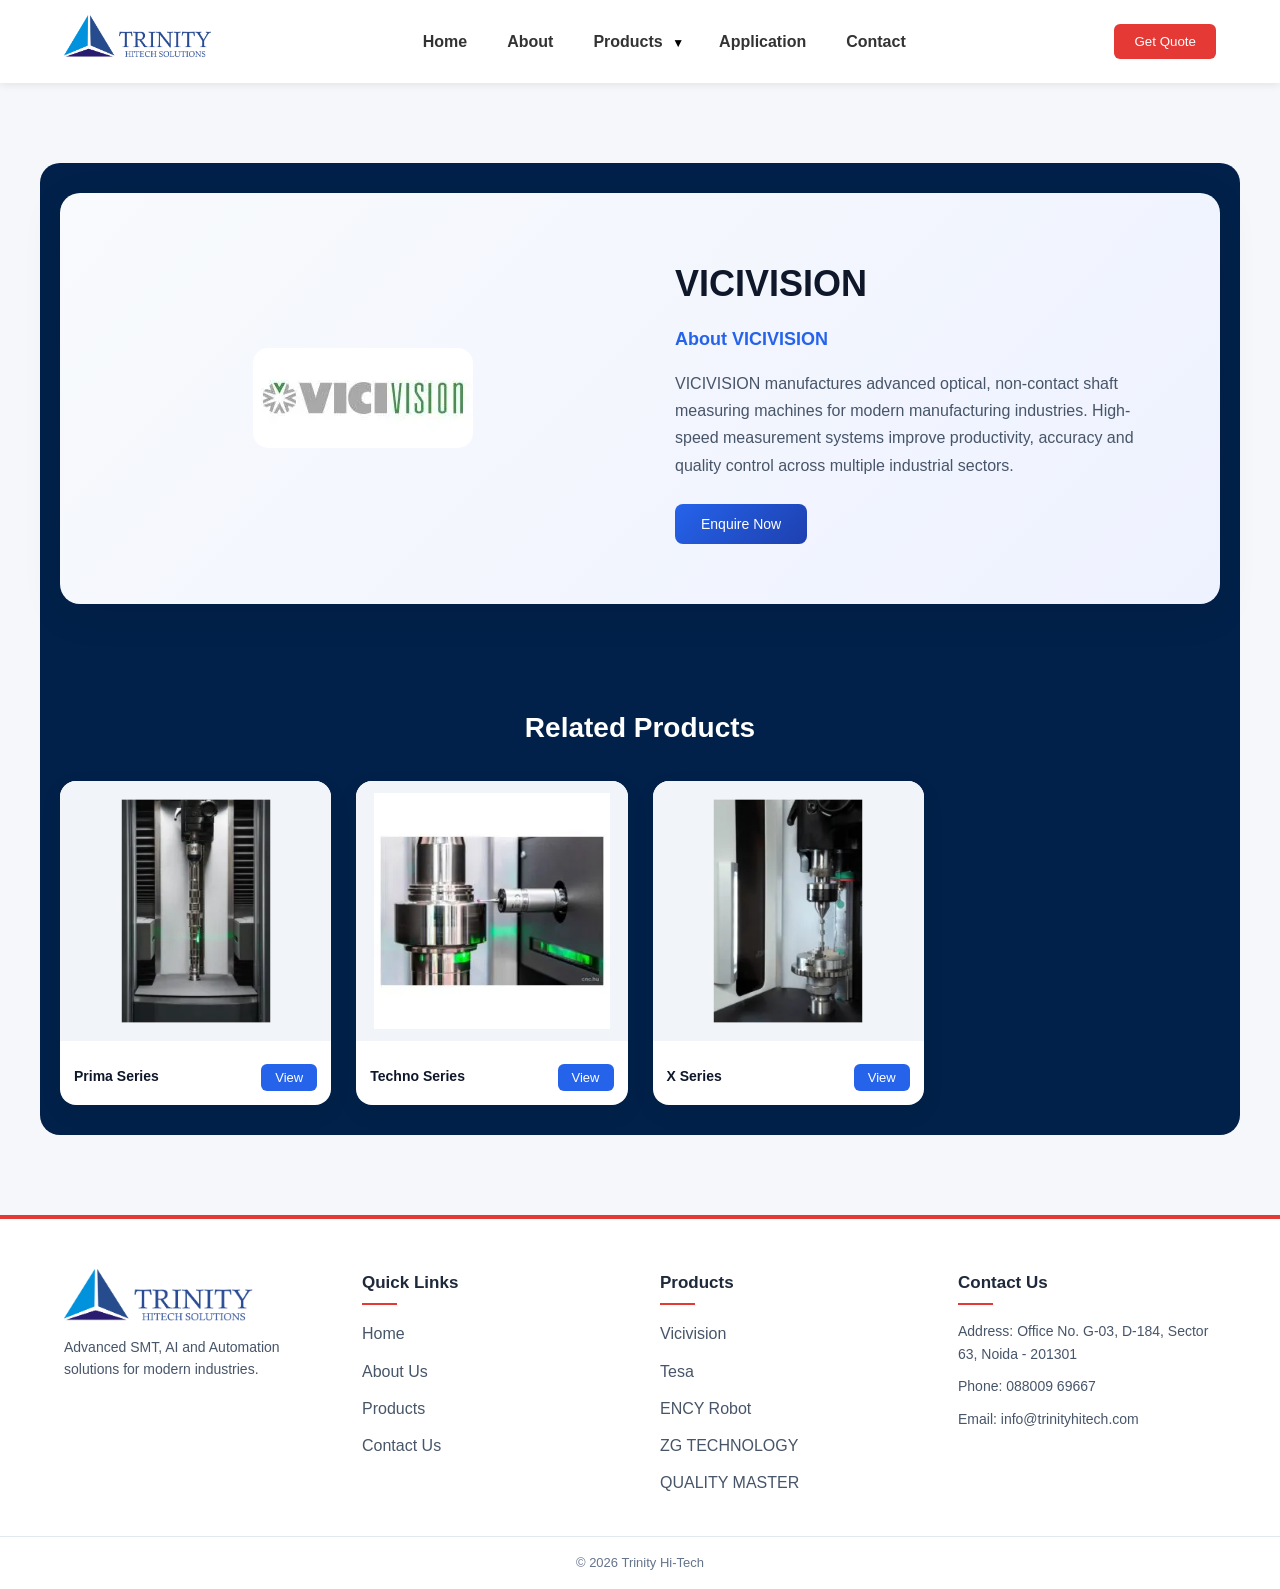
==== commit dc80dc88: "update content" ====
--- a/pages/about-products.html
+++ b/pages/about-products.html
@@ -22,9 +22,13 @@
 <nav class="container nav">
 
   <!-- LOGO -->
-  <a href="/index.html">
-    <img src="/images/logo.webp" alt="logo" width="150" height="50" fetchpriority="high"
-  decoding="async">
+  <a href="/index.html" class="logo">
+    <img src="/images/logo.webp"
+         alt="logo"
+         width="150"
+         height="50"
+         fetchpriority="high"
+         decoding="async">
   </a>
 
   <!-- HAMBURGER -->
@@ -38,48 +42,31 @@
   <ul class="nav-links" id="navLinks">
 
     <li><a href="/index.html">Home</a></li>
+
     <li><a href="/pages/about.html">About</a></li>
 
     <!-- PRODUCTS -->
     <li class="dropdown">
 
-  <div class="nav-item">
-    <a href="/pages/product.html">Products</a>
-    <span class="arrow-toggle">▼</span>
-  </div>
+      <div class="nav-item">
+        <a href="/pages/product.html">Products</a>
+        <span class="arrow-toggle">▼</span>
+      </div>
 
-  <ul class="dropdown-menu">
-    <li><a href="/pages/about-products.html?id=1">VICIVISION</a></li>
-    <li><a href="/pages/about-products.html?id=2">TESA</a></li>
-    <li><a href="/pages/about-products.html?id=3">ENCY Robot</a></li>
-    <li><a href="/pages/about-products.html?id=4">Asanamu Giken</a></li>
-    <li><a href="/pages/about-products.html?id=5">Air Dryers</a></li>
-  </ul>
+      <ul class="dropdown-menu">
+        <li><a href="/pages/about-products.html?id=1">VICIVISION</a></li>
+        <li><a href="/pages/about-products.html?id=2">TESA</a></li>
+        <li><a href="/pages/about-products.html?id=3">ENCY Robot</a></li>
+        <li><a href="/pages/about-products.html?id=4">QUALITY MASTER</a></li>
+        <li><a href="/pages/about-products.html?id=5">ZG TECHNOLOGY</a></li>
+      </ul>
 
-</li>
+    </li>
 
+    <!-- APPLICATION -->
     <li><a href="/pages/application.html">Application</a></li>
 
-
-      <!-- ZG -->
-    <li class="dropdown">
-
-  <div class="nav-item">
-    <a href="/pages/zg-technology.html">ZG Technology</a>
-    <span class="arrow-toggle">▼</span>
-  </div>
-
-  <ul class="dropdown-menu">
-    <li><a href="#">Atlaskan</a></li>
-    <li><a href="#">Cerescan</a></li>
-    <li><a href="#">Hyperscan</a></li>
-    <li><a href="#">Marvelscan</a></li>
-    <li><a href="#">Rigelscan</a></li>
-    <li><a href="#">RigelScan Super</a></li>
-  </ul>
-
-</li>
-
+    <!-- CONTACT -->
     <li><a href="/pages/contect.html">Contact</a></li>
 
     <!-- MOBILE BUTTON -->
@@ -167,8 +154,6 @@
       <ul>
         <li><a href="/index.html">Home</a></li>
         <li><a href="/pages/about.html">About Us</a></li>
-        <li><a href="/pages/zg-technology.html">ZG-Technology</a></li>
-        <li><a href="/pages/application.html">Application</a></li>
         <li><a href="/pages/product.html">Products</a></li>
         <li><a href="/pages/contect.html">Contact Us</a></li>
       </ul>
@@ -181,8 +166,8 @@
         <li><a href="/pages/about-products.html?id=1">Vicivision</a></li>
         <li><a href="/pages/about-products.html?id=2">Tesa</a></li>
         <li><a href="/pages/about-products.html?id=3">ENCY Robot</a></li>
-        <li><a href="/pages/about-products.html?id=4">Asanamu Giken</a></li>
-        <li><a href="/pages/about-products.html?id=5">Air Dryers</a></li>
+        <li><a href="/pages/about-products.html?id=4">ZG TECHNOLOGY</a></li>
+        <li><a href="/pages/about-products.html?id=5">QUALITY MASTER</a></li>
       </ul>
     </div>
 
@@ -192,9 +177,7 @@
 
       <!-- ✅ ADDRESS FIX -->
       <p>
-        Address: Office No. 3, Basement Floor,<br>
-        C-23, Sector 63 Rd,<br>
-        Noida
+        Address: Office No. G-03, D-184, Sector 63, Noida - 201301
       </p>
 
       <p>Phone: 088009 69667</p>
--- a/css/style.css
+++ b/css/style.css
@@ -119,6 +119,7 @@
   transform: translateY(10px);
   transition: 0.3s;
   z-index: 999;
+  overflow: hidden;
 }
 
 /* HOVER (DESKTOP) */
@@ -131,8 +132,11 @@
 /* DROPDOWN ITEMS */
 .dropdown-menu li a {
   display: block;
+  width: 100%;
   padding: 12px 20px;
   font-size: 14px;
+  box-sizing: border-box;
+  white-space: nowrap;   /* 🔥 text line break nahi hogi */
 }
 
 .dropdown-menu li a:hover {
@@ -178,52 +182,106 @@
 
 
 
-
-
-/* ================= HERO FIX ================= */
-/* HERO SIMPLE FIX */
+/* ================= HERO ================= */
+
 .hero {
   position: relative;
   height: 90vh;
+  overflow: hidden;
+}
+
+/* SLIDER */
+
+.hero-slider {
   display: flex;
-  align-items: center;
-  justify-content: flex-start; /* 🔥 text left */
-  padding-left: 8%;
-}
-
-/* BG IMAGE same (full screen) */
+  height: 100%;
+
+  transition: transform 1s ease-in-out;
+}
+
+/* EACH SLIDE */
+
+.hero-slide {
+  min-width: 100%;
+  width: 100%;
+  height: 100%;
+  flex-shrink: 0;
+  overflow: hidden;
+}
+
+/* IMAGE */
+
 .hero-bg {
-  position: absolute;
-  top: 0;
-  left: 0;
-  width: 100%;      /* 🔥 full width */
+  width: 100%;
   height: 100%;
+
   object-fit: cover;
-  z-index: -2;
-}
-
-/* overlay (optional but achha lagta hai) */
+  object-position: center;
+
+  display: block;
+}
+
+.hero .btn-blue{
+  background: linear-gradient(135deg, #e53935, #b71c1c);
+  color: #fff;
+
+  padding: 14px 32px;
+
+  border: none;
+  border-radius: 10px;
+
+  font-size: 16px;
+  font-weight: 600;
+
+  cursor: pointer;
+
+  transition: all 0.3s ease;
+
+  box-shadow: 0 8px 20px rgba(229,57,53,0.35);
+}
+
+/* OVERLAY */
+
 .hero::after {
   content: "";
+
   position: absolute;
   inset: 0;
-  z-index: -1;
-}
-
-/* TEXT */
+
+  background: rgba(0,0,0,0.45);
+
+  z-index: 1;
+}
+
+/* CONTENT */
+
 .hero-content {
-  text-align: left;   /* 🔥 bas ye main change hai */
-  max-width: 500px;
+  position: absolute;
+
+  top: 50%;
+  left: 8%;
+
+  transform: translateY(-50%);
+
+  z-index: 2;
+
   color: #fff;
-}
-.hero h1 {
-  font-size: 48px;
-  font-weight: 700;
-}
-
-.hero p {
-  margin-bottom: 20px;
-}
+
+  max-width: 600px;
+}
+
+.hero-content h1 {
+  font-size: 52px;
+  line-height: 1.2;
+  margin-bottom: 15px;
+}
+
+.hero-content p {
+  font-size: 18px;
+  margin-bottom: 25px;
+}
+
+
 
 
 /* ================= ABOUT ================= */
@@ -274,10 +332,12 @@
 }
 
 /* GRID */
-.product-grid {
+.product-grid{
   display: grid;
-  grid-template-columns: repeat(4, 1fr);
-  gap: 25px;
+
+  grid-template-columns: repeat(5,1fr);
+
+  gap: 22px;
 }
 
 /* CARD */
@@ -299,7 +359,7 @@
 /* IMAGE (NO CUT) */
 .product-card img {
   width: 100%;
-  height: 160px;
+  height: 200px;
   object-fit: contain;   /* 🔥 IMAGE CUT NAHI HOGI */
   margin-bottom: 15px;
 }
@@ -334,17 +394,19 @@
 
 
 
-/* SECTION */
+/* ----------------------------3d scanner SECTION ------------------------------*/
 .scanner-section {
   padding: 80px 0;
   text-align: center;
 }
 
 /* GRID */
-.scanner-grid {
+.scanner-grid{
   display: grid;
-  grid-template-columns: repeat(3, 1fr);
-  gap: 30px;
+
+  grid-template-columns: repeat(4,1fr);
+
+  gap: 25px;
 }
 
 /* CARD */
@@ -402,64 +464,54 @@
 
 
 
-/* SECTION */
-.partners {
-  padding: 80px 0;
-  background: #f8fafc;
-}
-
-/* LAYOUT */
-.partners-container {
+/* ---------------------partner  SECTION ----------------------------- */
+.partners{
+  padding: 70px 0;
+
+  background: #fff;
+}
+
+/* FULL WIDTH */
+.partners-right{
+  width: 100%;
+
+  text-align: center;
+}
+
+.partners-right h2{
+  font-size: 34px;
+
+  margin-bottom: 40px;
+}
+
+/* SLIDER */
+.slider{
+  overflow: hidden;
+
+  width: 100%;
+}
+
+/* TRACK */
+.slide-track{
   display: flex;
+
   align-items: center;
+
   gap: 50px;
-}
-
-/* LEFT */
-.partners-left {
-  flex: 1;
-  max-width: 45%;
-}
-
-.partners-left img {
-  width: 80%;
-  height: auto;
-  display: block;
-  border-radius: 16px;
-  box-shadow: 0 10px 30px rgba(0,0,0,0.1);
-}
-
-/* RIGHT */
-.partners-right {
-  flex: 1;
-  max-width: 55%;
-}
-
-.partners-right h2 {
-  font-size: 32px;
-  margin-bottom: 30px;
-}
-
-/* SLIDER */
-.slider {
-  overflow: hidden;
-  width: 100%;
-}
-
-.slide-track {
-  display: flex;
-  gap: 40px;
+
   width: max-content;
 }
 
-.slide-track img {
-  width: 120px;
-  height: auto;
+/* LOGOS */
+.slide-track img{
+  width: 170px;
+
+  height: 90px;
+
   object-fit: contain;
-  filter: none; /* remove grayscale */
+
   opacity: 1;
 }
-
 
 
 
@@ -741,48 +793,275 @@
 
 
 
-/* ABOUT */
-.abt-about-flex {
+/* ================= WHO WE ARE ================= */
+
+/* ================= WHO WE ARE ================= */
+
+.who-we-are{
+  padding: 40px 5%;   /* 🔥 section height kam */
+  background: #f8fafc;
+  overflow: hidden;
+}
+
+.who-container{
+  max-width: 1350px;
+  margin: auto;
+
   display: flex;
   align-items: center;
-  gap: 60px;  /* 🔥 space between img & text */
-}
-
-/* LEFT IMAGE */
-.abt-about-img {
-  flex: 1;
-}
-
-.abt-about-img img {
-  width: 550px;     /* 🔥 medium size */
-  max-width: 100%;
-  border-radius: 15px;
-  margin-top: 40px;
-}
-
-/* RIGHT TEXT */
-.abt-about-text {
-  max-width: 500px;
-  margin-top: 40px;
-}
-
-.abt-about-text h2 {
-  font-size: 34px;
-  margin-bottom: 15px;
-}
-
-.abt-about-text p {
+  justify-content: space-between;
+
+  gap: 20px;   /* 🔥 gap kam */
+}
+
+/* ================= LEFT ================= */
+
+.who-left{
+  width: 36%;
+}
+
+.who-tag{
+  color: #e11d1d;
+
+  font-size: 13px;
+  font-weight: 700;
+
+  display: inline-block;
+
+  margin-bottom: 12px;
+}
+
+/* 🔥 HEADING CHOTI */
+.who-left h2{
+  font-size: 52px;   /* pehle 72 tha */
+
+  line-height: 1;
+
+  color: #0f172a;
+
+  margin-bottom: 10px;
+}
+
+.red-line{
+  width: 65px;
+  height: 3px;
+
+  background: #e11d1d;
+
+  margin-bottom: 20px;
+}
+
+/* 🔥 PARAGRAPH SPACING KAM */
+.who-left p{
+  font-size: 14px;
+
   line-height: 1.8;
-  color: #555;
-  font-size: 15px;
-}
-
-
-
-
-
-
-
+
+  color: #475569;
+
+  margin-bottom: 14px;   /* pehle zyada tha */
+}
+
+/* BUTTON */
+.who-btn{
+  margin-top: 8px;
+
+  background: linear-gradient(135deg,#ff1e1e,#c40000);
+
+  color: #fff;
+
+  border: none;
+
+  padding: 14px 30px;
+
+  border-radius: 12px;
+
+  font-size: 14px;
+  font-weight: 600;
+
+  cursor: pointer;
+
+  transition: 0.3s;
+
+  box-shadow: 0 8px 20px rgba(255,0,0,0.22);
+}
+
+.who-btn:hover{
+  transform: translateY(-3px);
+}
+
+/* ================= MIDDLE ================= */
+
+.who-middle{
+  width: 20%;
+
+  position: relative;
+
+  display: flex;
+  flex-direction: column;
+
+  gap: 12px;   /* 🔥 card spacing kam */
+}
+
+/* LINE */
+.middle-line{
+  position: absolute;
+
+  left: -16px;
+  top: 35px;
+
+  width: 2px;
+  height: 76%;
+
+  background: #ff1e1e;
+}
+
+/* DOTS */
+.middle-dot{
+  width: 9px;
+  height: 9px;
+
+  border-radius: 50%;
+
+  background: #ff1e1e;
+
+  position: absolute;
+
+  left: -20px;
+}
+
+.dot1{ top: 45px; }
+.dot2{ top: 145px; }
+.dot3{ top: 245px; }
+.dot4{ top: 345px; }
+
+/* 🔥 CARDS CHOTE */
+.middle-card{
+  background: #fff;
+
+  border-radius: 20px;
+
+  padding: 14px;
+
+  display: flex;
+  align-items: center;
+
+  gap: 14px;
+
+  box-shadow: 0 8px 20px rgba(0,0,0,0.06);
+}
+
+/* ICON */
+.icon-box{
+  width: 55px;
+  height: 55px;
+
+  border-radius: 50%;
+
+  background: #fee2e2;
+
+  display: flex;
+  align-items: center;
+  justify-content: center;
+
+  flex-shrink: 0;
+}
+
+.icon-box i{
+  font-size: 20px;
+
+  color: #e11d1d;
+}
+
+.middle-card h4{
+  font-size: 16px;
+
+  color: #0f172a;
+
+  margin-bottom: 3px;
+}
+
+.middle-card p{
+  font-size: 13px;
+
+  color: #475569;
+
+  line-height: 1.4;
+}
+
+/* ================= RIGHT IMAGE ================= */
+
+.who-right{
+  width: 44%;   /* 🔥 image area bada */
+}
+
+.who-right img{
+  width: 100%;
+
+  height: 420px;   /* 🔥 image bigger */
+
+  border-radius: 30px;
+
+  object-fit: cover;
+
+  display: block;
+}
+
+/* ================= RESPONSIVE ================= */
+
+@media(max-width:992px){
+
+  .who-container{
+    flex-direction: column;
+  }
+
+  .who-left,
+  .who-middle,
+  .who-right{
+    width: 100%;
+  }
+
+  .who-middle{
+    margin: 20px 0;
+  }
+
+  .middle-line,
+  .middle-dot{
+    display: none;
+  }
+
+  .who-left h2{
+    font-size: 42px;
+  }
+
+  .who-right img{
+    height: auto;
+  }
+}
+
+@media(max-width:600px){
+
+  .who-we-are{
+    padding: 50px 20px;
+  }
+
+  .who-left h2{
+    font-size: 34px;
+  }
+
+  .who-left p{
+    font-size: 14px;
+    line-height: 1.7;
+  }
+
+  .middle-card{
+    border-radius: 18px;
+  }
+
+  .who-btn{
+    width: 100%;
+  }
+}
 
 
 
@@ -868,76 +1147,6 @@
   color: #1e3a8a;
   margin-bottom: 10px;
 }
-
-
-
-
-
-
-
-
-/* TEAM */
-.abt-team {
-  background: #f5f7fa;
-  padding: 70px 0;
-  text-align: center;
-}
-
-.abt-team-grid {
-  display: grid;
-  grid-template-columns: repeat(4,1fr);
-  gap: 20px;
-}
-
-.abt-team-card {
-  background: #fff;
-  padding: 15px;     /* 🔥 padding kam */
-  border-radius: 10px;
-  text-align: center;
-}
-
-/* IMAGE BOX FIX */
-.abt-team-card img {
-  width: 100%;
-  height: 200px;
-  object-fit: contain;   /* 🔥 crop nahi karega */
-  background: #f5f7fa;   /* 🔥 empty space clean lage */
-  border-radius: 10px;
-}
-
-/* TEXT */
-.abt-team-card h4 {
-  font-size: 16px;
-  margin-top: 10px;
-}
-
-.abt-team-card p {
-  font-size: 13px;
-  color: #666;
-}
-
-
-
-
-
-
-
-
-
-
-
-
-
-
-
-
-
-
-
-
-
-
-
 
 
 
@@ -1385,7 +1594,7 @@
 /* IMAGE */
 .rel-card img {
   width: 100%;
-  height: 160px;
+  height: 260px;
   object-fit: contain;
   background: #f1f5f9;
   padding: 12px;
@@ -1535,84 +1744,233 @@
 
 
 /*----------------------------zg-technology --------------------------------- */
-/* WRAPPER */
-.zg-wrapper {
-    width: 90%;
-    max-width: 1100px;
-    margin: auto;
-    padding: 50px 0;
-    background: #e6f3f7;
-}
-
-/* HEADER */
-.zg-header {
-    display: flex;
-    justify-content: center; /* center heading */
-    align-items: center;
-    position: relative; /* 👈 important */
-    margin-bottom: 40px;
-}
-
-/* HEADING */
-.zg-header h2 {
-    color: #0b4f6c;
-    font-size: 32px; /* 👈 thoda bada */
-    text-align: center;
-    line-height: 1.4;
-}
-
-/* ZG LOGO (FIXED INSIDE) */
-.zg-logo {
-    position: absolute;
-    right: 0; /* 👈 ab wrapper ke andar hi rahega */
-    top: 50%;
-    transform: translateY(-50%);
-    
-    font-size: 28px; /* 👈 bada */
-    font-weight: 700;
-    color: #0b4f6c;
-}
-
-/* GRID */
-.zg-grid {
-    display: grid;
-    grid-template-columns: repeat(2, 1fr);
-    gap: 30px;
-}
-
-/* ITEM */
-.zg-item {
-    display: flex;
-    gap: 20px;
-    align-items: center;
-}
-
-/* IMAGE BOX */
-.zg-img {
-    background: #cfe8ee;
-    padding: 15px;
-    border-radius: 20px;
-}
-
-.zg-img img {
-    width: 120px;
-    height: 140px;
-    object-fit: contain;
-}
-
-/* TEXT */
-.zg-text h3 {
-    color: #0b4f6c;
-    margin-bottom: 8px;
-}
-
-.zg-text p {
-    font-size: 13px;
-    color: #333;
-    line-height: 1.5;
-}
-
-
+/* =========================================
+   ZG TECHNOLOGY PAGE
+========================================= */
+
+.zg-hero{
+    width:90%;
+    max-width:1300px;
+    margin:30px auto;
+    background:linear-gradient(135deg,#eef5fb,#f8fbff);
+    border-radius:20px;
+    padding:35px 40px;
+    overflow:hidden;
+}
+
+.zg-hero-content{
+    display:flex;
+    align-items:center;
+    justify-content:space-between;
+    gap:35px;
+}
+
+.zg-hero-left{
+    flex:1;
+}
+
+.zg-badge{
+    display:inline-block;
+    background:#0b4f6c;
+    color:#fff;
+    padding:8px 16px;
+    border-radius:30px;
+    font-size:13px;
+    font-weight:600;
+    margin-bottom:15px;
+}
+
+.zg-hero-left h1{
+    font-size:42px;
+    line-height:1.2;
+    color:#082b5d;
+    margin-bottom:18px;
+    font-weight:700;
+}
+
+.zg-hero-left p{
+    max-width:550px;
+    color:#4b5563;
+    line-height:1.7;
+    font-size:15px;
+}
+
+.zg-hero-right{
+    flex:1;
+    text-align:center;
+}
+
+.zg-hero-right img{
+    width:100%;
+    max-width:320px;
+    object-fit:contain;
+}
+
+/* ========================= */
+
+.zg-products-section{
+    width:90%;
+    max-width:1300px;
+    margin:0 auto 50px;
+}
+
+.zg-section-title{
+    text-align:center;
+    margin-bottom:30px;
+}
+
+.zg-section-title h2{
+    font-size:30px;
+    color:#082b5d;
+    position:relative;
+    display:inline-block;
+    padding-bottom:12px;
+}
+
+.zg-section-title h2::after{
+    content:"";
+    position:absolute;
+    width:70px;
+    height:3px;
+    background:#ef4444;
+    left:50%;
+    bottom:0;
+    transform:translateX(-50%);
+    border-radius:20px;
+}
+
+/* PRODUCT GRID */
+
+.zg-products-grid{
+    display:grid;
+    grid-template-columns:repeat(3,1fr);
+    gap:20px;
+}
+
+.zg-card{
+    background:#ffffff;
+    border-radius:18px;
+    padding:18px;
+    box-shadow:0 8px 22px rgba(0,0,0,0.08);
+    border:1px solid #edf2f7;
+    transition:0.3s ease;
+}
+
+.zg-card:hover{
+    transform:translateY(-5px);
+}
+
+.zg-card-image{
+    background:#eef5fb;
+    border-radius:14px;
+    padding:15px;
+    margin-bottom:15px;
+    text-align:center;
+}
+
+.zg-card-image img{
+    width:100%;
+    height:180px;
+    object-fit:contain;
+}
+
+.zg-card-content h3{
+    font-size:22px;
+    color:#0b4f6c;
+    margin-bottom:10px;
+}
+
+.zg-card-content p{
+    color:#4b5563;
+    line-height:1.6;
+    font-size:14px;
+}
+
+/* =========================
+   RESPONSIVE
+========================= */
+
+@media (max-width:1100px){
+
+    .zg-products-grid{
+        grid-template-columns:repeat(2,1fr);
+    }
+
+    .zg-hero-left h1{
+        font-size:36px;
+    }
+
+}
+
+@media (max-width:900px){
+
+    .zg-hero{
+        padding:30px;
+    }
+
+    .zg-hero-content{
+        flex-direction:column;
+        text-align:center;
+    }
+
+    .zg-hero-left p{
+        margin:auto;
+    }
+
+    .zg-hero-left h1{
+        font-size:32px;
+    }
+
+    .zg-hero-right img{
+        max-width:260px;
+    }
+
+}
+
+@media (max-width:768px){
+
+    .zg-products-grid{
+        grid-template-columns:1fr;
+    }
+
+    .zg-hero{
+        padding:22px;
+        margin:20px auto;
+    }
+
+    .zg-hero-left h1{
+        font-size:28px;
+    }
+
+    .zg-section-title h2{
+        font-size:24px;
+    }
+
+    .zg-card-content h3{
+        font-size:20px;
+    }
+
+    .zg-card-image img{
+        height:150px;
+    }
+
+}
+
+@media (max-width:480px){
+
+    .zg-hero-left h1{
+        font-size:24px;
+    }
+
+    .zg-hero-left p{
+        font-size:14px;
+    }
+
+    .zg-card{
+        padding:15px;
+    }
+
+}
 
 
 
@@ -1628,14 +1986,23 @@
   }
 
   /* HERO */
-  .hero h1 {
-    font-size: 32px;
-  }
-
-  .hero {
-    height: auto;
-    padding: 80px 5%;
-  }
+ .hero {
+  height: 70vh;
+  padding: 0;
+}
+
+.hero-content {
+  left: 5%;
+  max-width: 80%;
+}
+
+.hero-content h1 {
+  font-size: 40px;
+}
+
+.hero-content p {
+  font-size: 16px;
+}
 
   /* ABOUT */
   .about {
@@ -1811,17 +2178,27 @@
 
   /* HERO */
   .hero {
-    height: auto;
-    padding: 60px 5%;
-  }
-
-  .hero h1 {
-    font-size: 24px;
-  }
-
-  .hero p {
-    font-size: 14px;
-  }
+  height: 55vh;
+  padding: 0;
+}
+
+.hero-content {
+  left: 5%;
+  max-width: 90%;
+}
+
+.hero-content h1 {
+  font-size: 26px;
+  line-height: 1.3;
+}
+
+.hero-content p {
+  font-size: 14px;
+}
+
+.hero-bg {
+  object-position: center;
+}
 
   /* SECTION TITLE */
   .section-title {
@@ -1968,4 +2345,615 @@
   .dropdown.active .dropdown-menu {
     display: block;
   }
+}
+
+@media (max-width: 480px) {
+
+  .hero {
+    height: 50vh;
+  }
+
+  .hero-content h1 {
+    font-size: 22px;
+  }
+
+  .hero-content p {
+    font-size: 13px;
+  }
+
+  .hero-content .btn {
+    padding: 10px 18px;
+    font-size: 14px;
+  }
+}
+
+@media (max-width: 768px) {
+
+  .hero-slider {
+    width: 100vw;
+  }
+
+  .hero-slide {
+    min-width: 100vw;
+    width: 100vw;
+  }
+
+  .hero-bg {
+    width: 100vw;
+    height: 100%;
+
+    object-fit: cover;
+    object-position: center;
+  }
+}
+
+
+
+/* ================= HERO ================= */
+
+.ency-hero-sec{
+    background:#02214a;
+    padding:90px 0;
+}
+
+.ency-hero-container{
+    width:90%;
+    max-width:1400px;
+    margin:auto;
+
+    display:flex;
+    align-items:center;
+    justify-content:space-between;
+    gap:60px;
+}
+
+.ency-hero-left{
+    flex:1;
+}
+
+.ency-label{
+    display:inline-block;
+    color:#fff;
+    background:rgba(255,255,255,.12);
+    padding:10px 18px;
+    border-radius:30px;
+    font-size:14px;
+    margin-bottom:20px;
+}
+
+.ency-hero-left h1{
+    color:#fff;
+    font-size:60px;
+    margin-bottom:20px;
+}
+
+.ency-hero-left p{
+    color:#d7e2f3;
+    font-size:18px;
+    line-height:1.9;
+    margin-bottom:30px;
+}
+
+.ency-hero-btn{
+    display:inline-block;
+    text-decoration:none;
+    background:#e53935;
+    color:#fff;
+    padding:14px 30px;
+    border-radius:8px;
+    font-weight:600;
+}
+
+.ency-hero-right{
+    flex:1;
+    text-align:center;
+}
+
+.ency-hero-right img{
+    width:100%;
+    max-width:550px;
+}
+
+/* ================= FEATURES ================= */
+
+.ency-feature-sec{
+    background:#fff;
+    padding:80px 0;
+}
+
+.ency-feature-grid{
+    display:grid;
+    grid-template-columns:repeat(4,1fr);
+    gap:25px;
+}
+
+.ency-box{
+    background:#fff;
+    border-radius:18px;
+    overflow:hidden;
+
+    box-shadow:0 8px 25px rgba(0,0,0,.08);
+
+    transition:.3s;
+}
+
+.ency-box:hover{
+    transform:translateY(-8px);
+}
+
+.ency-box img{
+    width:100%;
+    height:220px;
+    object-fit:cover;
+    display:block;
+}
+
+.ency-box h3{
+    padding:18px;
+    text-align:center;
+    font-size:18px;
+    color:#0f172a;
+}
+
+/* ================= RESPONSIVE ================= */
+
+@media(max-width:992px){
+
+    .ency-hero-container{
+        flex-direction:column;
+        text-align:center;
+    }
+
+    .ency-feature-grid{
+        grid-template-columns:repeat(2,1fr);
+    }
+
+    .ency-hero-left h1{
+        font-size:42px;
+    }
+}
+
+@media(max-width:600px){
+
+    .ency-feature-grid{
+        grid-template-columns:1fr;
+    }
+
+    .ency-hero-left h1{
+        font-size:32px;
+    }
+
+    .ency-hero-left p{
+        font-size:15px;
+    }
+}
+
+
+
+
+
+
+
+
+
+
+/* ================= ABOUT ================= */
+
+.adp-about-section{
+    padding:60px 0 30px;
+}
+
+.adp-about-wrapper{
+    width:90%;
+    max-width:1200px;
+    margin:auto;
+
+    display:flex;
+    align-items:center;
+    gap:60px;
+}
+
+.adp-about-logo{
+    flex:0.8;
+    text-align:center;
+}
+
+.adp-about-logo img{
+    max-width:280px;
+    width:100%;
+}
+
+.adp-about-content{
+    flex:1.2;
+}
+
+.adp-about-content h1{
+    font-size:48px;
+    color:#1f232b;
+    margin-bottom:20px;
+    font-weight:500;
+}
+
+.adp-about-content p{
+    font-size:16px;
+    line-height:1.8;
+    color:#6c7787;
+    margin-bottom:15px;
+}
+
+/* ================= PRODUCT ================= */
+
+.adp-product-section{
+    padding:20px 0 80px;
+}
+
+.adp-product-grid{
+    width:90%;
+    max-width:1200px;
+    margin:auto;
+
+    display:flex;
+    justify-content:flex-start;
+}
+
+.adp-product-card{
+    width:320px;
+}
+
+.adp-product-image img{
+    width:100%;
+    display:block;
+}
+
+.adp-product-tag{
+    display:block;
+    font-size:12px;
+    color:#999;
+    letter-spacing:1px;
+    margin-top:15px;
+    margin-bottom:8px;
+}
+
+.adp-product-card h3{
+    font-size:22px;
+    color:#14243e;
+    margin-bottom:18px;
+}
+
+.adp-read-btn{
+    display:inline-flex;
+    align-items:center;
+    gap:8px;
+
+    padding:12px 22px;
+
+    border:1px solid #ddd;
+    text-decoration:none;
+
+    color:#14243e;
+    transition:.3s;
+}
+
+.adp-read-btn:hover{
+    background:#14243e;
+    color:#fff;
+}
+
+.adp-hidden-details{
+    width:90%;
+    max-width:1200px;
+    margin:30px auto 0;
+    background:#fff;
+    border-radius:12px;
+    max-height:0;
+    overflow:hidden;
+    opacity:0;
+    padding:0;
+    transition:all .5s ease;
+    box-shadow:0 8px 25px rgba(0,0,0,.08);
+}
+
+.adp-hidden-details.show{
+    max-height:700px;
+    opacity:1;
+    padding:30px;
+}
+
+.adp-hidden-details h3{
+    margin-bottom:20px;
+}
+
+.adp-hidden-details p{
+    line-height:1.8;
+    margin-bottom:15px;
+}
+
+.adp-hidden-details ul{
+    padding-left:20px;
+}
+
+.adp-hidden-details li{
+    margin-bottom:10px;
+}
+
+/* Mobile */
+
+@media(max-width:768px){
+
+    .adp-about-wrapper{
+        flex-direction:column;
+        text-align:center;
+    }
+
+    .adp-about-content h1{
+        font-size:34px;
+    }
+
+    .adp-product-grid{
+        justify-content:center;
+    }
+}
+
+
+
+
+
+
+/* =========================================
+   QUALITY MASTER PAGE
+========================================= */
+
+.qm-page-wrapper{
+    background:#f3f3f3;
+    min-height:100vh;
+}
+
+/* =========================================
+   ABOUT SECTION
+========================================= */
+
+.qm-about-section{
+    padding:35px 0 15px;
+}
+
+.qm-about-container{
+    width:90%;
+    max-width:1100px;
+    margin:auto;
+
+    display:flex;
+    align-items:center;
+    justify-content:space-between;
+
+    gap:40px;
+}
+
+.qm-about-logo{
+    flex:0.8;
+    text-align:center;
+}
+
+.qm-about-logo img{
+    width:100%;
+    max-width:220px;
+    display:block;
+    margin:auto;
+}
+
+.qm-about-content{
+    flex:1.2;
+}
+
+.qm-about-content h1{
+    font-size:42px;
+    font-weight:500;
+    color:#1f232b;
+    margin-bottom:15px;
+    line-height:1.2;
+}
+
+.qm-about-content p{
+    font-size:15px;
+    line-height:1.7;
+    color:#6c7787;
+    margin-bottom:12px;
+}
+
+/* =========================================
+   PRODUCT SECTION
+========================================= */
+
+.qm-product-section{
+    padding:10px 0 70px;
+}
+
+.qm-product-container{
+    width:90%;
+    max-width:1100px;
+    margin:auto;
+}
+
+.qm-product-card{
+    width:320px;
+}
+
+.qm-product-image{
+    margin-bottom:20px;
+}
+
+.qm-product-image img{
+    width:100%;
+    display:block;
+}
+
+.qm-product-tag{
+    display:block;
+    color:#999;
+    font-size:12px;
+    letter-spacing:1px;
+    text-transform:uppercase;
+    margin-bottom:8px;
+}
+
+.qm-product-card h3{
+    font-size:22px;
+    color:#13233e;
+    font-weight:500;
+    margin-bottom:18px;
+}
+
+.qm-read-more-btn{
+    display:inline-flex;
+    align-items:center;
+    gap:8px;
+
+    text-decoration:none;
+
+    border:1px solid #d8d8d8;
+
+    color:#13233e;
+
+    padding:12px 24px;
+
+    transition:0.3s;
+}
+
+.qm-read-more-btn:hover{
+    background:#13233e;
+    color:#fff;
+}
+
+.qm-read-more-btn i{
+    font-size:13px;
+}
+
+/* =========================================
+   TABLET
+========================================= */
+
+@media(max-width:992px){
+
+    .qm-about-container{
+        flex-direction:column;
+        text-align:center;
+        gap:25px;
+    }
+
+    .qm-about-logo img{
+        max-width:180px;
+    }
+
+    .qm-about-content h1{
+        font-size:34px;
+    }
+
+    .qm-product-card{
+        margin:auto;
+    }
+}
+
+/* =========================================
+   MOBILE
+========================================= */
+
+@media(max-width:768px){
+
+    .qm-about-section{
+        padding:25px 0 10px;
+    }
+
+    .qm-about-logo img{
+        max-width:150px;
+    }
+
+    .qm-about-content h1{
+        font-size:28px;
+    }
+
+    .qm-about-content p{
+        font-size:14px;
+        line-height:1.6;
+    }
+
+    .qm-product-card{
+        width:100%;
+        max-width:320px;
+        margin:auto;
+    }
+
+    .qm-product-section{
+        padding:10px 0 50px;
+    }
+}
+.qm-hidden-details{
+
+    width:90%;
+    max-width:1200px;
+
+    margin:30px auto;
+
+    background:#ffffff;
+
+    border-radius:12px;
+
+    max-height:0;
+
+    overflow:hidden;
+
+    opacity:0;
+
+    padding:0;
+
+    transition:all .5s ease;
+
+    box-shadow:0 8px 25px rgba(0,0,0,.08);
+
+}
+
+.qm-hidden-details.show{
+
+    max-height:1200px;
+
+    opacity:1;
+
+    padding:35px;
+
+}
+
+.qm-hidden-details h2{
+
+    margin-bottom:20px;
+
+    font-size:40px;
+
+}
+
+.qm-hidden-details h3{
+
+    margin-top:30px;
+
+    margin-bottom:15px;
+
+}
+
+.qm-hidden-details p{
+
+    line-height:1.9;
+
+    margin-bottom:15px;
+
+}
+
+.qm-hidden-details ul{
+
+    padding-left:20px;
+
+}
+
+.qm-hidden-details li{
+
+    margin-bottom:10px;
+
+    line-height:1.8;
+
 }
--- a/css/style.css
+++ b/css/style.css
@@ -119,6 +119,7 @@
   transform: translateY(10px);
   transition: 0.3s;
   z-index: 999;
+  overflow: hidden;
 }
 
 /* HOVER (DESKTOP) */
@@ -131,8 +132,11 @@
 /* DROPDOWN ITEMS */
 .dropdown-menu li a {
   display: block;
+  width: 100%;
   padding: 12px 20px;
   font-size: 14px;
+  box-sizing: border-box;
+  white-space: nowrap;   /* 🔥 text line break nahi hogi */
 }
 
 .dropdown-menu li a:hover {
@@ -178,52 +182,106 @@
 
 
 
-
-
-/* ================= HERO FIX ================= */
-/* HERO SIMPLE FIX */
+/* ================= HERO ================= */
+
 .hero {
   position: relative;
   height: 90vh;
+  overflow: hidden;
+}
+
+/* SLIDER */
+
+.hero-slider {
   display: flex;
-  align-items: center;
-  justify-content: flex-start; /* 🔥 text left */
-  padding-left: 8%;
-}
-
-/* BG IMAGE same (full screen) */
+  height: 100%;
+
+  transition: transform 1s ease-in-out;
+}
+
+/* EACH SLIDE */
+
+.hero-slide {
+  min-width: 100%;
+  width: 100%;
+  height: 100%;
+  flex-shrink: 0;
+  overflow: hidden;
+}
+
+/* IMAGE */
+
 .hero-bg {
-  position: absolute;
-  top: 0;
-  left: 0;
-  width: 100%;      /* 🔥 full width */
+  width: 100%;
   height: 100%;
+
   object-fit: cover;
-  z-index: -2;
-}
-
-/* overlay (optional but achha lagta hai) */
+  object-position: center;
+
+  display: block;
+}
+
+.hero .btn-blue{
+  background: linear-gradient(135deg, #e53935, #b71c1c);
+  color: #fff;
+
+  padding: 14px 32px;
+
+  border: none;
+  border-radius: 10px;
+
+  font-size: 16px;
+  font-weight: 600;
+
+  cursor: pointer;
+
+  transition: all 0.3s ease;
+
+  box-shadow: 0 8px 20px rgba(229,57,53,0.35);
+}
+
+/* OVERLAY */
+
 .hero::after {
   content: "";
+
   position: absolute;
   inset: 0;
-  z-index: -1;
-}
-
-/* TEXT */
+
+  background: rgba(0,0,0,0.45);
+
+  z-index: 1;
+}
+
+/* CONTENT */
+
 .hero-content {
-  text-align: left;   /* 🔥 bas ye main change hai */
-  max-width: 500px;
+  position: absolute;
+
+  top: 50%;
+  left: 8%;
+
+  transform: translateY(-50%);
+
+  z-index: 2;
+
   color: #fff;
-}
-.hero h1 {
-  font-size: 48px;
-  font-weight: 700;
-}
-
-.hero p {
-  margin-bottom: 20px;
-}
+
+  max-width: 600px;
+}
+
+.hero-content h1 {
+  font-size: 52px;
+  line-height: 1.2;
+  margin-bottom: 15px;
+}
+
+.hero-content p {
+  font-size: 18px;
+  margin-bottom: 25px;
+}
+
+
 
 
 /* ================= ABOUT ================= */
@@ -274,10 +332,12 @@
 }
 
 /* GRID */
-.product-grid {
+.product-grid{
   display: grid;
-  grid-template-columns: repeat(4, 1fr);
-  gap: 25px;
+
+  grid-template-columns: repeat(5,1fr);
+
+  gap: 22px;
 }
 
 /* CARD */
@@ -299,7 +359,7 @@
 /* IMAGE (NO CUT) */
 .product-card img {
   width: 100%;
-  height: 160px;
+  height: 200px;
   object-fit: contain;   /* 🔥 IMAGE CUT NAHI HOGI */
   margin-bottom: 15px;
 }
@@ -334,17 +394,19 @@
 
 
 
-/* SECTION */
+/* ----------------------------3d scanner SECTION ------------------------------*/
 .scanner-section {
   padding: 80px 0;
   text-align: center;
 }
 
 /* GRID */
-.scanner-grid {
+.scanner-grid{
   display: grid;
-  grid-template-columns: repeat(3, 1fr);
-  gap: 30px;
+
+  grid-template-columns: repeat(4,1fr);
+
+  gap: 25px;
 }
 
 /* CARD */
@@ -402,64 +464,54 @@
 
 
 
-/* SECTION */
-.partners {
-  padding: 80px 0;
-  background: #f8fafc;
-}
-
-/* LAYOUT */
-.partners-container {
+/* ---------------------partner  SECTION ----------------------------- */
+.partners{
+  padding: 70px 0;
+
+  background: #fff;
+}
+
+/* FULL WIDTH */
+.partners-right{
+  width: 100%;
+
+  text-align: center;
+}
+
+.partners-right h2{
+  font-size: 34px;
+
+  margin-bottom: 40px;
+}
+
+/* SLIDER */
+.slider{
+  overflow: hidden;
+
+  width: 100%;
+}
+
+/* TRACK */
+.slide-track{
   display: flex;
+
   align-items: center;
+
   gap: 50px;
-}
-
-/* LEFT */
-.partners-left {
-  flex: 1;
-  max-width: 45%;
-}
-
-.partners-left img {
-  width: 80%;
-  height: auto;
-  display: block;
-  border-radius: 16px;
-  box-shadow: 0 10px 30px rgba(0,0,0,0.1);
-}
-
-/* RIGHT */
-.partners-right {
-  flex: 1;
-  max-width: 55%;
-}
-
-.partners-right h2 {
-  font-size: 32px;
-  margin-bottom: 30px;
-}
-
-/* SLIDER */
-.slider {
-  overflow: hidden;
-  width: 100%;
-}
-
-.slide-track {
-  display: flex;
-  gap: 40px;
+
   width: max-content;
 }
 
-.slide-track img {
-  width: 120px;
-  height: auto;
+/* LOGOS */
+.slide-track img{
+  width: 170px;
+
+  height: 90px;
+
   object-fit: contain;
-  filter: none; /* remove grayscale */
+
   opacity: 1;
 }
-
 
 
 
@@ -741,48 +793,275 @@
 
 
 
-/* ABOUT */
-.abt-about-flex {
+/* ================= WHO WE ARE ================= */
+
+/* ================= WHO WE ARE ================= */
+
+.who-we-are{
+  padding: 40px 5%;   /* 🔥 section height kam */
+  background: #f8fafc;
+  overflow: hidden;
+}
+
+.who-container{
+  max-width: 1350px;
+  margin: auto;
+
   display: flex;
   align-items: center;
-  gap: 60px;  /* 🔥 space between img & text */
-}
-
-/* LEFT IMAGE */
-.abt-about-img {
-  flex: 1;
-}
-
-.abt-about-img img {
-  width: 550px;     /* 🔥 medium size */
-  max-width: 100%;
-  border-radius: 15px;
-  margin-top: 40px;
-}
-
-/* RIGHT TEXT */
-.abt-about-text {
-  max-width: 500px;
-  margin-top: 40px;
-}
-
-.abt-about-text h2 {
-  font-size: 34px;
-  margin-bottom: 15px;
-}
-
-.abt-about-text p {
+  justify-content: space-between;
+
+  gap: 20px;   /* 🔥 gap kam */
+}
+
+/* ================= LEFT ================= */
+
+.who-left{
+  width: 36%;
+}
+
+.who-tag{
+  color: #e11d1d;
+
+  font-size: 13px;
+  font-weight: 700;
+
+  display: inline-block;
+
+  margin-bottom: 12px;
+}
+
+/* 🔥 HEADING CHOTI */
+.who-left h2{
+  font-size: 52px;   /* pehle 72 tha */
+
+  line-height: 1;
+
+  color: #0f172a;
+
+  margin-bottom: 10px;
+}
+
+.red-line{
+  width: 65px;
+  height: 3px;
+
+  background: #e11d1d;
+
+  margin-bottom: 20px;
+}
+
+/* 🔥 PARAGRAPH SPACING KAM */
+.who-left p{
+  font-size: 14px;
+
   line-height: 1.8;
-  color: #555;
-  font-size: 15px;
-}
-
-
-
-
-
-
-
+
+  color: #475569;
+
+  margin-bottom: 14px;   /* pehle zyada tha */
+}
+
+/* BUTTON */
+.who-btn{
+  margin-top: 8px;
+
+  background: linear-gradient(135deg,#ff1e1e,#c40000);
+
+  color: #fff;
+
+  border: none;
+
+  padding: 14px 30px;
+
+  border-radius: 12px;
+
+  font-size: 14px;
+  font-weight: 600;
+
+  cursor: pointer;
+
+  transition: 0.3s;
+
+  box-shadow: 0 8px 20px rgba(255,0,0,0.22);
+}
+
+.who-btn:hover{
+  transform: translateY(-3px);
+}
+
+/* ================= MIDDLE ================= */
+
+.who-middle{
+  width: 20%;
+
+  position: relative;
+
+  display: flex;
+  flex-direction: column;
+
+  gap: 12px;   /* 🔥 card spacing kam */
+}
+
+/* LINE */
+.middle-line{
+  position: absolute;
+
+  left: -16px;
+  top: 35px;
+
+  width: 2px;
+  height: 76%;
+
+  background: #ff1e1e;
+}
+
+/* DOTS */
+.middle-dot{
+  width: 9px;
+  height: 9px;
+
+  border-radius: 50%;
+
+  background: #ff1e1e;
+
+  position: absolute;
+
+  left: -20px;
+}
+
+.dot1{ top: 45px; }
+.dot2{ top: 145px; }
+.dot3{ top: 245px; }
+.dot4{ top: 345px; }
+
+/* 🔥 CARDS CHOTE */
+.middle-card{
+  background: #fff;
+
+  border-radius: 20px;
+
+  padding: 14px;
+
+  display: flex;
+  align-items: center;
+
+  gap: 14px;
+
+  box-shadow: 0 8px 20px rgba(0,0,0,0.06);
+}
+
+/* ICON */
+.icon-box{
+  width: 55px;
+  height: 55px;
+
+  border-radius: 50%;
+
+  background: #fee2e2;
+
+  display: flex;
+  align-items: center;
+  justify-content: center;
+
+  flex-shrink: 0;
+}
+
+.icon-box i{
+  font-size: 20px;
+
+  color: #e11d1d;
+}
+
+.middle-card h4{
+  font-size: 16px;
+
+  color: #0f172a;
+
+  margin-bottom: 3px;
+}
+
+.middle-card p{
+  font-size: 13px;
+
+  color: #475569;
+
+  line-height: 1.4;
+}
+
+/* ================= RIGHT IMAGE ================= */
+
+.who-right{
+  width: 44%;   /* 🔥 image area bada */
+}
+
+.who-right img{
+  width: 100%;
+
+  height: 420px;   /* 🔥 image bigger */
+
+  border-radius: 30px;
+
+  object-fit: cover;
+
+  display: block;
+}
+
+/* ================= RESPONSIVE ================= */
+
+@media(max-width:992px){
+
+  .who-container{
+    flex-direction: column;
+  }
+
+  .who-left,
+  .who-middle,
+  .who-right{
+    width: 100%;
+  }
+
+  .who-middle{
+    margin: 20px 0;
+  }
+
+  .middle-line,
+  .middle-dot{
+    display: none;
+  }
+
+  .who-left h2{
+    font-size: 42px;
+  }
+
+  .who-right img{
+    height: auto;
+  }
+}
+
+@media(max-width:600px){
+
+  .who-we-are{
+    padding: 50px 20px;
+  }
+
+  .who-left h2{
+    font-size: 34px;
+  }
+
+  .who-left p{
+    font-size: 14px;
+    line-height: 1.7;
+  }
+
+  .middle-card{
+    border-radius: 18px;
+  }
+
+  .who-btn{
+    width: 100%;
+  }
+}
 
 
 
@@ -868,76 +1147,6 @@
   color: #1e3a8a;
   margin-bottom: 10px;
 }
-
-
-
-
-
-
-
-
-/* TEAM */
-.abt-team {
-  background: #f5f7fa;
-  padding: 70px 0;
-  text-align: center;
-}
-
-.abt-team-grid {
-  display: grid;
-  grid-template-columns: repeat(4,1fr);
-  gap: 20px;
-}
-
-.abt-team-card {
-  background: #fff;
-  padding: 15px;     /* 🔥 padding kam */
-  border-radius: 10px;
-  text-align: center;
-}
-
-/* IMAGE BOX FIX */
-.abt-team-card img {
-  width: 100%;
-  height: 200px;
-  object-fit: contain;   /* 🔥 crop nahi karega */
-  background: #f5f7fa;   /* 🔥 empty space clean lage */
-  border-radius: 10px;
-}
-
-/* TEXT */
-.abt-team-card h4 {
-  font-size: 16px;
-  margin-top: 10px;
-}
-
-.abt-team-card p {
-  font-size: 13px;
-  color: #666;
-}
-
-
-
-
-
-
-
-
-
-
-
-
-
-
-
-
-
-
-
-
-
-
-
 
 
 
@@ -1385,7 +1594,7 @@
 /* IMAGE */
 .rel-card img {
   width: 100%;
-  height: 160px;
+  height: 260px;
   object-fit: contain;
   background: #f1f5f9;
   padding: 12px;
@@ -1535,84 +1744,233 @@
 
 
 /*----------------------------zg-technology --------------------------------- */
-/* WRAPPER */
-.zg-wrapper {
-    width: 90%;
-    max-width: 1100px;
-    margin: auto;
-    padding: 50px 0;
-    background: #e6f3f7;
-}
-
-/* HEADER */
-.zg-header {
-    display: flex;
-    justify-content: center; /* center heading */
-    align-items: center;
-    position: relative; /* 👈 important */
-    margin-bottom: 40px;
-}
-
-/* HEADING */
-.zg-header h2 {
-    color: #0b4f6c;
-    font-size: 32px; /* 👈 thoda bada */
-    text-align: center;
-    line-height: 1.4;
-}
-
-/* ZG LOGO (FIXED INSIDE) */
-.zg-logo {
-    position: absolute;
-    right: 0; /* 👈 ab wrapper ke andar hi rahega */
-    top: 50%;
-    transform: translateY(-50%);
-    
-    font-size: 28px; /* 👈 bada */
-    font-weight: 700;
-    color: #0b4f6c;
-}
-
-/* GRID */
-.zg-grid {
-    display: grid;
-    grid-template-columns: repeat(2, 1fr);
-    gap: 30px;
-}
-
-/* ITEM */
-.zg-item {
-    display: flex;
-    gap: 20px;
-    align-items: center;
-}
-
-/* IMAGE BOX */
-.zg-img {
-    background: #cfe8ee;
-    padding: 15px;
-    border-radius: 20px;
-}
-
-.zg-img img {
-    width: 120px;
-    height: 140px;
-    object-fit: contain;
-}
-
-/* TEXT */
-.zg-text h3 {
-    color: #0b4f6c;
-    margin-bottom: 8px;
-}
-
-.zg-text p {
-    font-size: 13px;
-    color: #333;
-    line-height: 1.5;
-}
-
-
+/* =========================================
+   ZG TECHNOLOGY PAGE
+========================================= */
+
+.zg-hero{
+    width:90%;
+    max-width:1300px;
+    margin:30px auto;
+    background:linear-gradient(135deg,#eef5fb,#f8fbff);
+    border-radius:20px;
+    padding:35px 40px;
+    overflow:hidden;
+}
+
+.zg-hero-content{
+    display:flex;
+    align-items:center;
+    justify-content:space-between;
+    gap:35px;
+}
+
+.zg-hero-left{
+    flex:1;
+}
+
+.zg-badge{
+    display:inline-block;
+    background:#0b4f6c;
+    color:#fff;
+    padding:8px 16px;
+    border-radius:30px;
+    font-size:13px;
+    font-weight:600;
+    margin-bottom:15px;
+}
+
+.zg-hero-left h1{
+    font-size:42px;
+    line-height:1.2;
+    color:#082b5d;
+    margin-bottom:18px;
+    font-weight:700;
+}
+
+.zg-hero-left p{
+    max-width:550px;
+    color:#4b5563;
+    line-height:1.7;
+    font-size:15px;
+}
+
+.zg-hero-right{
+    flex:1;
+    text-align:center;
+}
+
+.zg-hero-right img{
+    width:100%;
+    max-width:320px;
+    object-fit:contain;
+}
+
+/* ========================= */
+
+.zg-products-section{
+    width:90%;
+    max-width:1300px;
+    margin:0 auto 50px;
+}
+
+.zg-section-title{
+    text-align:center;
+    margin-bottom:30px;
+}
+
+.zg-section-title h2{
+    font-size:30px;
+    color:#082b5d;
+    position:relative;
+    display:inline-block;
+    padding-bottom:12px;
+}
+
+.zg-section-title h2::after{
+    content:"";
+    position:absolute;
+    width:70px;
+    height:3px;
+    background:#ef4444;
+    left:50%;
+    bottom:0;
+    transform:translateX(-50%);
+    border-radius:20px;
+}
+
+/* PRODUCT GRID */
+
+.zg-products-grid{
+    display:grid;
+    grid-template-columns:repeat(3,1fr);
+    gap:20px;
+}
+
+.zg-card{
+    background:#ffffff;
+    border-radius:18px;
+    padding:18px;
+    box-shadow:0 8px 22px rgba(0,0,0,0.08);
+    border:1px solid #edf2f7;
+    transition:0.3s ease;
+}
+
+.zg-card:hover{
+    transform:translateY(-5px);
+}
+
+.zg-card-image{
+    background:#eef5fb;
+    border-radius:14px;
+    padding:15px;
+    margin-bottom:15px;
+    text-align:center;
+}
+
+.zg-card-image img{
+    width:100%;
+    height:180px;
+    object-fit:contain;
+}
+
+.zg-card-content h3{
+    font-size:22px;
+    color:#0b4f6c;
+    margin-bottom:10px;
+}
+
+.zg-card-content p{
+    color:#4b5563;
+    line-height:1.6;
+    font-size:14px;
+}
+
+/* =========================
+   RESPONSIVE
+========================= */
+
+@media (max-width:1100px){
+
+    .zg-products-grid{
+        grid-template-columns:repeat(2,1fr);
+    }
+
+    .zg-hero-left h1{
+        font-size:36px;
+    }
+
+}
+
+@media (max-width:900px){
+
+    .zg-hero{
+        padding:30px;
+    }
+
+    .zg-hero-content{
+        flex-direction:column;
+        text-align:center;
+    }
+
+    .zg-hero-left p{
+        margin:auto;
+    }
+
+    .zg-hero-left h1{
+        font-size:32px;
+    }
+
+    .zg-hero-right img{
+        max-width:260px;
+    }
+
+}
+
+@media (max-width:768px){
+
+    .zg-products-grid{
+        grid-template-columns:1fr;
+    }
+
+    .zg-hero{
+        padding:22px;
+        margin:20px auto;
+    }
+
+    .zg-hero-left h1{
+        font-size:28px;
+    }
+
+    .zg-section-title h2{
+        font-size:24px;
+    }
+
+    .zg-card-content h3{
+        font-size:20px;
+    }
+
+    .zg-card-image img{
+        height:150px;
+    }
+
+}
+
+@media (max-width:480px){
+
+    .zg-hero-left h1{
+        font-size:24px;
+    }
+
+    .zg-hero-left p{
+        font-size:14px;
+    }
+
+    .zg-card{
+        padding:15px;
+    }
+
+}
 
 
 
@@ -1628,14 +1986,23 @@
   }
 
   /* HERO */
-  .hero h1 {
-    font-size: 32px;
-  }
-
-  .hero {
-    height: auto;
-    padding: 80px 5%;
-  }
+ .hero {
+  height: 70vh;
+  padding: 0;
+}
+
+.hero-content {
+  left: 5%;
+  max-width: 80%;
+}
+
+.hero-content h1 {
+  font-size: 40px;
+}
+
+.hero-content p {
+  font-size: 16px;
+}
 
   /* ABOUT */
   .about {
@@ -1811,17 +2178,27 @@
 
   /* HERO */
   .hero {
-    height: auto;
-    padding: 60px 5%;
-  }
-
-  .hero h1 {
-    font-size: 24px;
-  }
-
-  .hero p {
-    font-size: 14px;
-  }
+  height: 55vh;
+  padding: 0;
+}
+
+.hero-content {
+  left: 5%;
+  max-width: 90%;
+}
+
+.hero-content h1 {
+  font-size: 26px;
+  line-height: 1.3;
+}
+
+.hero-content p {
+  font-size: 14px;
+}
+
+.hero-bg {
+  object-position: center;
+}
 
   /* SECTION TITLE */
   .section-title {
@@ -1968,4 +2345,615 @@
   .dropdown.active .dropdown-menu {
     display: block;
   }
+}
+
+@media (max-width: 480px) {
+
+  .hero {
+    height: 50vh;
+  }
+
+  .hero-content h1 {
+    font-size: 22px;
+  }
+
+  .hero-content p {
+    font-size: 13px;
+  }
+
+  .hero-content .btn {
+    padding: 10px 18px;
+    font-size: 14px;
+  }
+}
+
+@media (max-width: 768px) {
+
+  .hero-slider {
+    width: 100vw;
+  }
+
+  .hero-slide {
+    min-width: 100vw;
+    width: 100vw;
+  }
+
+  .hero-bg {
+    width: 100vw;
+    height: 100%;
+
+    object-fit: cover;
+    object-position: center;
+  }
+}
+
+
+
+/* ================= HERO ================= */
+
+.ency-hero-sec{
+    background:#02214a;
+    padding:90px 0;
+}
+
+.ency-hero-container{
+    width:90%;
+    max-width:1400px;
+    margin:auto;
+
+    display:flex;
+    align-items:center;
+    justify-content:space-between;
+    gap:60px;
+}
+
+.ency-hero-left{
+    flex:1;
+}
+
+.ency-label{
+    display:inline-block;
+    color:#fff;
+    background:rgba(255,255,255,.12);
+    padding:10px 18px;
+    border-radius:30px;
+    font-size:14px;
+    margin-bottom:20px;
+}
+
+.ency-hero-left h1{
+    color:#fff;
+    font-size:60px;
+    margin-bottom:20px;
+}
+
+.ency-hero-left p{
+    color:#d7e2f3;
+    font-size:18px;
+    line-height:1.9;
+    margin-bottom:30px;
+}
+
+.ency-hero-btn{
+    display:inline-block;
+    text-decoration:none;
+    background:#e53935;
+    color:#fff;
+    padding:14px 30px;
+    border-radius:8px;
+    font-weight:600;
+}
+
+.ency-hero-right{
+    flex:1;
+    text-align:center;
+}
+
+.ency-hero-right img{
+    width:100%;
+    max-width:550px;
+}
+
+/* ================= FEATURES ================= */
+
+.ency-feature-sec{
+    background:#fff;
+    padding:80px 0;
+}
+
+.ency-feature-grid{
+    display:grid;
+    grid-template-columns:repeat(4,1fr);
+    gap:25px;
+}
+
+.ency-box{
+    background:#fff;
+    border-radius:18px;
+    overflow:hidden;
+
+    box-shadow:0 8px 25px rgba(0,0,0,.08);
+
+    transition:.3s;
+}
+
+.ency-box:hover{
+    transform:translateY(-8px);
+}
+
+.ency-box img{
+    width:100%;
+    height:220px;
+    object-fit:cover;
+    display:block;
+}
+
+.ency-box h3{
+    padding:18px;
+    text-align:center;
+    font-size:18px;
+    color:#0f172a;
+}
+
+/* ================= RESPONSIVE ================= */
+
+@media(max-width:992px){
+
+    .ency-hero-container{
+        flex-direction:column;
+        text-align:center;
+    }
+
+    .ency-feature-grid{
+        grid-template-columns:repeat(2,1fr);
+    }
+
+    .ency-hero-left h1{
+        font-size:42px;
+    }
+}
+
+@media(max-width:600px){
+
+    .ency-feature-grid{
+        grid-template-columns:1fr;
+    }
+
+    .ency-hero-left h1{
+        font-size:32px;
+    }
+
+    .ency-hero-left p{
+        font-size:15px;
+    }
+}
+
+
+
+
+
+
+
+
+
+
+/* ================= ABOUT ================= */
+
+.adp-about-section{
+    padding:60px 0 30px;
+}
+
+.adp-about-wrapper{
+    width:90%;
+    max-width:1200px;
+    margin:auto;
+
+    display:flex;
+    align-items:center;
+    gap:60px;
+}
+
+.adp-about-logo{
+    flex:0.8;
+    text-align:center;
+}
+
+.adp-about-logo img{
+    max-width:280px;
+    width:100%;
+}
+
+.adp-about-content{
+    flex:1.2;
+}
+
+.adp-about-content h1{
+    font-size:48px;
+    color:#1f232b;
+    margin-bottom:20px;
+    font-weight:500;
+}
+
+.adp-about-content p{
+    font-size:16px;
+    line-height:1.8;
+    color:#6c7787;
+    margin-bottom:15px;
+}
+
+/* ================= PRODUCT ================= */
+
+.adp-product-section{
+    padding:20px 0 80px;
+}
+
+.adp-product-grid{
+    width:90%;
+    max-width:1200px;
+    margin:auto;
+
+    display:flex;
+    justify-content:flex-start;
+}
+
+.adp-product-card{
+    width:320px;
+}
+
+.adp-product-image img{
+    width:100%;
+    display:block;
+}
+
+.adp-product-tag{
+    display:block;
+    font-size:12px;
+    color:#999;
+    letter-spacing:1px;
+    margin-top:15px;
+    margin-bottom:8px;
+}
+
+.adp-product-card h3{
+    font-size:22px;
+    color:#14243e;
+    margin-bottom:18px;
+}
+
+.adp-read-btn{
+    display:inline-flex;
+    align-items:center;
+    gap:8px;
+
+    padding:12px 22px;
+
+    border:1px solid #ddd;
+    text-decoration:none;
+
+    color:#14243e;
+    transition:.3s;
+}
+
+.adp-read-btn:hover{
+    background:#14243e;
+    color:#fff;
+}
+
+.adp-hidden-details{
+    width:90%;
+    max-width:1200px;
+    margin:30px auto 0;
+    background:#fff;
+    border-radius:12px;
+    max-height:0;
+    overflow:hidden;
+    opacity:0;
+    padding:0;
+    transition:all .5s ease;
+    box-shadow:0 8px 25px rgba(0,0,0,.08);
+}
+
+.adp-hidden-details.show{
+    max-height:700px;
+    opacity:1;
+    padding:30px;
+}
+
+.adp-hidden-details h3{
+    margin-bottom:20px;
+}
+
+.adp-hidden-details p{
+    line-height:1.8;
+    margin-bottom:15px;
+}
+
+.adp-hidden-details ul{
+    padding-left:20px;
+}
+
+.adp-hidden-details li{
+    margin-bottom:10px;
+}
+
+/* Mobile */
+
+@media(max-width:768px){
+
+    .adp-about-wrapper{
+        flex-direction:column;
+        text-align:center;
+    }
+
+    .adp-about-content h1{
+        font-size:34px;
+    }
+
+    .adp-product-grid{
+        justify-content:center;
+    }
+}
+
+
+
+
+
+
+/* =========================================
+   QUALITY MASTER PAGE
+========================================= */
+
+.qm-page-wrapper{
+    background:#f3f3f3;
+    min-height:100vh;
+}
+
+/* =========================================
+   ABOUT SECTION
+========================================= */
+
+.qm-about-section{
+    padding:35px 0 15px;
+}
+
+.qm-about-container{
+    width:90%;
+    max-width:1100px;
+    margin:auto;
+
+    display:flex;
+    align-items:center;
+    justify-content:space-between;
+
+    gap:40px;
+}
+
+.qm-about-logo{
+    flex:0.8;
+    text-align:center;
+}
+
+.qm-about-logo img{
+    width:100%;
+    max-width:220px;
+    display:block;
+    margin:auto;
+}
+
+.qm-about-content{
+    flex:1.2;
+}
+
+.qm-about-content h1{
+    font-size:42px;
+    font-weight:500;
+    color:#1f232b;
+    margin-bottom:15px;
+    line-height:1.2;
+}
+
+.qm-about-content p{
+    font-size:15px;
+    line-height:1.7;
+    color:#6c7787;
+    margin-bottom:12px;
+}
+
+/* =========================================
+   PRODUCT SECTION
+========================================= */
+
+.qm-product-section{
+    padding:10px 0 70px;
+}
+
+.qm-product-container{
+    width:90%;
+    max-width:1100px;
+    margin:auto;
+}
+
+.qm-product-card{
+    width:320px;
+}
+
+.qm-product-image{
+    margin-bottom:20px;
+}
+
+.qm-product-image img{
+    width:100%;
+    display:block;
+}
+
+.qm-product-tag{
+    display:block;
+    color:#999;
+    font-size:12px;
+    letter-spacing:1px;
+    text-transform:uppercase;
+    margin-bottom:8px;
+}
+
+.qm-product-card h3{
+    font-size:22px;
+    color:#13233e;
+    font-weight:500;
+    margin-bottom:18px;
+}
+
+.qm-read-more-btn{
+    display:inline-flex;
+    align-items:center;
+    gap:8px;
+
+    text-decoration:none;
+
+    border:1px solid #d8d8d8;
+
+    color:#13233e;
+
+    padding:12px 24px;
+
+    transition:0.3s;
+}
+
+.qm-read-more-btn:hover{
+    background:#13233e;
+    color:#fff;
+}
+
+.qm-read-more-btn i{
+    font-size:13px;
+}
+
+/* =========================================
+   TABLET
+========================================= */
+
+@media(max-width:992px){
+
+    .qm-about-container{
+        flex-direction:column;
+        text-align:center;
+        gap:25px;
+    }
+
+    .qm-about-logo img{
+        max-width:180px;
+    }
+
+    .qm-about-content h1{
+        font-size:34px;
+    }
+
+    .qm-product-card{
+        margin:auto;
+    }
+}
+
+/* =========================================
+   MOBILE
+========================================= */
+
+@media(max-width:768px){
+
+    .qm-about-section{
+        padding:25px 0 10px;
+    }
+
+    .qm-about-logo img{
+        max-width:150px;
+    }
+
+    .qm-about-content h1{
+        font-size:28px;
+    }
+
+    .qm-about-content p{
+        font-size:14px;
+        line-height:1.6;
+    }
+
+    .qm-product-card{
+        width:100%;
+        max-width:320px;
+        margin:auto;
+    }
+
+    .qm-product-section{
+        padding:10px 0 50px;
+    }
+}
+.qm-hidden-details{
+
+    width:90%;
+    max-width:1200px;
+
+    margin:30px auto;
+
+    background:#ffffff;
+
+    border-radius:12px;
+
+    max-height:0;
+
+    overflow:hidden;
+
+    opacity:0;
+
+    padding:0;
+
+    transition:all .5s ease;
+
+    box-shadow:0 8px 25px rgba(0,0,0,.08);
+
+}
+
+.qm-hidden-details.show{
+
+    max-height:1200px;
+
+    opacity:1;
+
+    padding:35px;
+
+}
+
+.qm-hidden-details h2{
+
+    margin-bottom:20px;
+
+    font-size:40px;
+
+}
+
+.qm-hidden-details h3{
+
+    margin-top:30px;
+
+    margin-bottom:15px;
+
+}
+
+.qm-hidden-details p{
+
+    line-height:1.9;
+
+    margin-bottom:15px;
+
+}
+
+.qm-hidden-details ul{
+
+    padding-left:20px;
+
+}
+
+.qm-hidden-details li{
+
+    margin-bottom:10px;
+
+    line-height:1.8;
+
 }
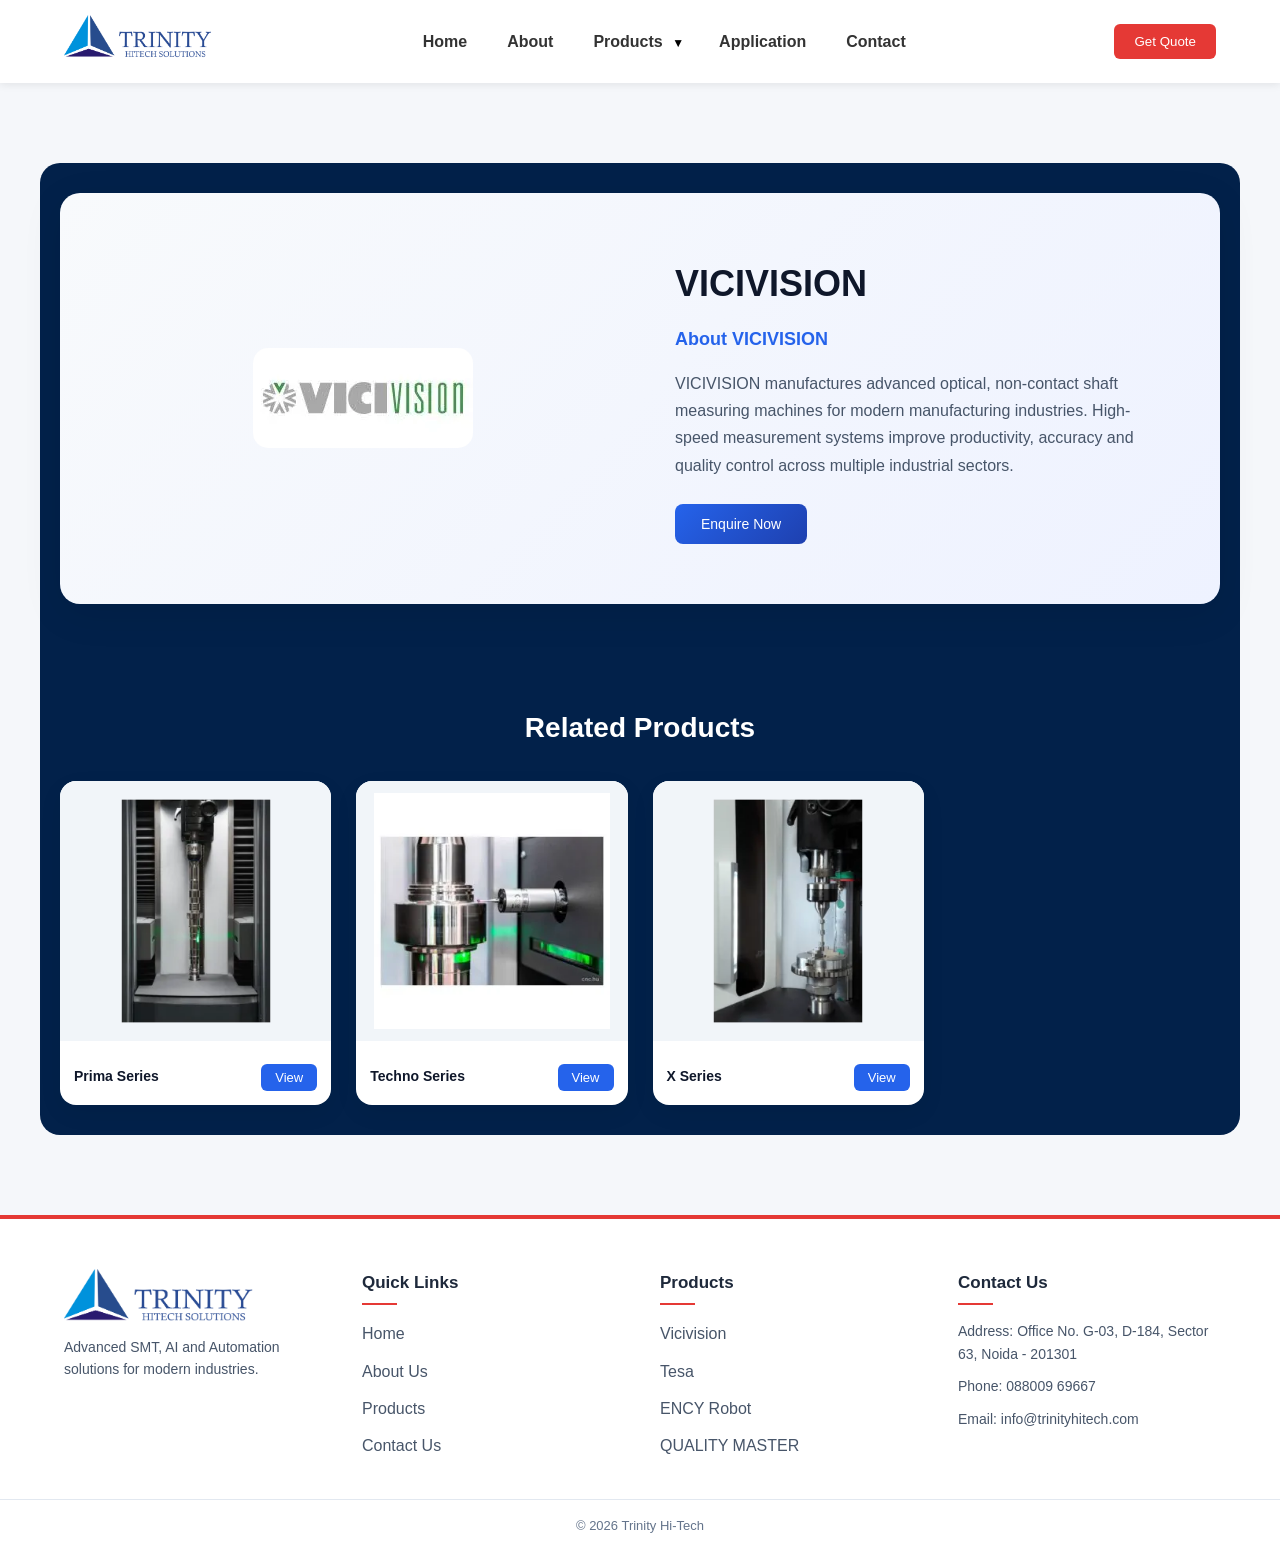
==== commit 2532f938: "update header" ====
--- a/pages/about-products.html
+++ b/pages/about-products.html
@@ -56,9 +56,9 @@
       <ul class="dropdown-menu">
         <li><a href="/pages/about-products.html?id=1">VICIVISION</a></li>
         <li><a href="/pages/about-products.html?id=2">TESA</a></li>
-        <li><a href="/pages/about-products.html?id=3">ENCY Robot</a></li>
-        <li><a href="/pages/about-products.html?id=4">QUALITY MASTER</a></li>
-        <li><a href="/pages/about-products.html?id=5">ZG TECHNOLOGY</a></li>
+        <li><a href="/pages/ency-robot.html">ENCY Robot</a></li>
+        <li><a href="/pages/quality-master.html">QUALITY MASTER</a></li>
+        <li><a href="/pages/air-dryers.html">Air Dryers</a></li>
       </ul>
 
     </li>
@@ -114,24 +114,6 @@
 
 
 
-
-
-
-
-
-
-
-
-
-
-
-
-
-
-
-
-
-
 <!----------------------------------footer page -------------------------->
 <footer class="footer">
 
@@ -166,7 +148,6 @@
         <li><a href="/pages/about-products.html?id=1">Vicivision</a></li>
         <li><a href="/pages/about-products.html?id=2">Tesa</a></li>
         <li><a href="/pages/about-products.html?id=3">ENCY Robot</a></li>
-        <li><a href="/pages/about-products.html?id=4">ZG TECHNOLOGY</a></li>
         <li><a href="/pages/about-products.html?id=5">QUALITY MASTER</a></li>
       </ul>
     </div>
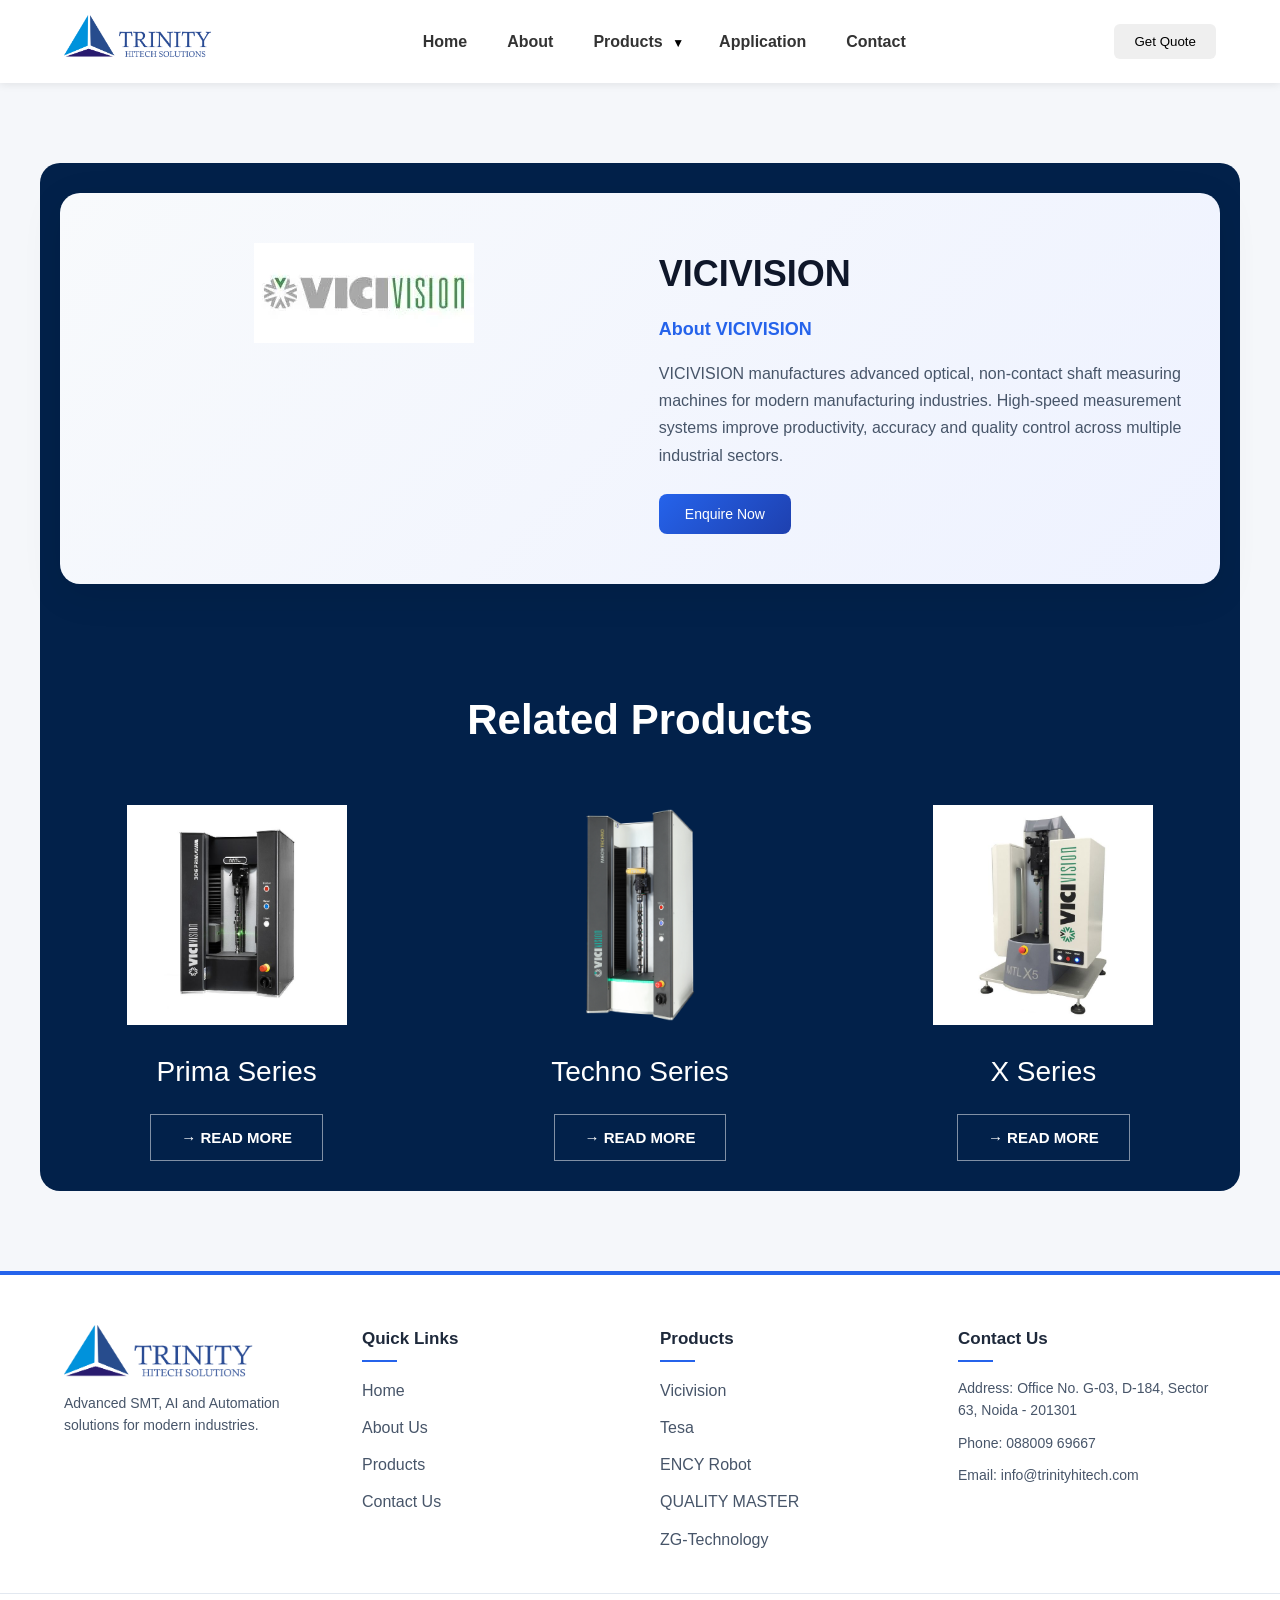
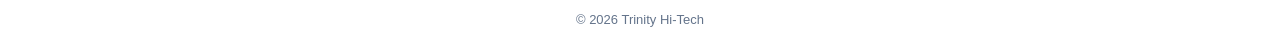
==== commit c738f2cc: "update imgs" ====
--- a/pages/about-products.html
+++ b/pages/about-products.html
@@ -59,6 +59,7 @@
         <li><a href="/pages/ency-robot.html">ENCY Robot</a></li>
         <li><a href="/pages/quality-master.html">QUALITY MASTER</a></li>
         <li><a href="/pages/air-dryers.html">Air Dryers</a></li>
+        <li><a href="/pages/zg-technology.html">ZG-Technology</a></li>
       </ul>
 
     </li>
@@ -88,25 +89,50 @@
   <section class="product-detail">
 
     <div class="product-left">
+
+      <!-- MAIN IMAGE -->
       <div class="zoom-container">
-        <img id="mainImage" src="" alt="Product" loading="lazy" decoding="async">
+        <img id="mainImage"
+             src=""
+             alt="Product"
+             loading="lazy"
+             decoding="async">
       </div>
+
+      <!-- PRODUCT GALLERY -->
+      <div id="galleryThumbs" class="gallery-thumbs"></div>
+
     </div>
 
     <div class="product-right">
+
       <h1 id="productName"></h1>
+
       <h3 id="productSubtitle"></h3>
+
       <p id="productDesc"></p>
+
       <ul id="productFeatures"></ul>
-      <a href="/pages/contect.html"><button class="btn-main">Enquire Now </button></a>
+
+      <a href="/pages/contect.html">
+        <button class="btn-main">
+          Enquire Now
+        </button>
+      </a>
+
     </div>
 
   </section>
 
-  <!-- RELATED -->
+  <!-- RELATED PRODUCTS -->
   <section class="related">
+
     <h2>Related Products</h2>
-    <div class="related-grid" id="relatedProducts"></div>
+
+    <div class="related-grid"
+         id="relatedProducts">
+    </div>
+
   </section>
 
 </main>
@@ -149,6 +175,7 @@
         <li><a href="/pages/about-products.html?id=2">Tesa</a></li>
         <li><a href="/pages/about-products.html?id=3">ENCY Robot</a></li>
         <li><a href="/pages/about-products.html?id=5">QUALITY MASTER</a></li>
+        <li><a href="/pages/zg-technology.html">ZG-Technology</a></li>
       </ul>
     </div>
 
--- a/css/style.css
+++ b/css/style.css
@@ -70,7 +70,7 @@
   position: absolute;
   width: 0%;
   height: 3px;
-  background: red;
+  background: blue;
   left: 0;
   bottom: -6px;
   transition: 0.3s;
@@ -88,8 +88,8 @@
   cursor: pointer;
 }
 
-.red {
-  background: #e53935;
+.blue {
+  background: #2563eb;
   color: #fff;
 }
 
@@ -222,7 +222,7 @@
 }
 
 .hero .btn-blue{
-  background: linear-gradient(135deg, #e53935, #b71c1c);
+  background: linear-gradient(135deg, #2563eb, #1e40af);
   color: #fff;
 
   padding: 14px 32px;
@@ -237,7 +237,7 @@
 
   transition: all 0.3s ease;
 
-  box-shadow: 0 8px 20px rgba(229,57,53,0.35);
+  box-shadow: 0 8px 20px rgba(37,99,235,0.35);
 }
 
 /* OVERLAY */
@@ -465,56 +465,119 @@
 
 
 /* ---------------------partner  SECTION ----------------------------- */
-.partners{
-  padding: 70px 0;
-
+/* ================= PARTNERS ================= */
+
+.partners {
   background: #fff;
-}
-
-/* FULL WIDTH */
-.partners-right{
+  padding: 80px 0;
+  overflow: hidden;
+}
+
+.partners-container {
   width: 100%;
-
+}
+
+.partners-right h2 {
   text-align: center;
-}
-
-.partners-right h2{
-  font-size: 34px;
-
-  margin-bottom: 40px;
-}
-
-/* SLIDER */
-.slider{
+  font-size: 42px;
+  font-weight: 700;
+  margin-bottom: 50px;
+  color: #0a2d62;
+}
+
+.slider {
+  width: 100%;
   overflow: hidden;
-
-  width: 100%;
-}
-
-/* TRACK */
-.slide-track{
+  position: relative;
+}
+
+.slide-track {
   display: flex;
-
   align-items: center;
-
-  gap: 50px;
-
+  gap: 60px;
   width: max-content;
-}
-
-/* LOGOS */
-.slide-track img{
-  width: 170px;
-
-  height: 90px;
-
+  animation: scroll 25s linear infinite;
+}
+
+.slide-track img {
+  width: 180px;
+  height: 100px;
   object-fit: contain;
-
-  opacity: 1;
-}
-
-
-
+  flex-shrink: 0;
+  background: #fff;
+}
+
+/* Animation */
+
+@keyframes scroll {
+  from {
+    transform: translateX(0);
+  }
+
+  to {
+    transform: translateX(-50%);
+  }
+}
+
+/* ================= TABLET ================= */
+
+@media (max-width: 992px) {
+
+  .partners {
+    padding: 60px 0;
+  }
+
+  .partners-right h2 {
+    font-size: 34px;
+    margin-bottom: 40px;
+  }
+
+  .slide-track {
+    gap: 40px;
+  }
+
+  .slide-track img {
+    width: 150px;
+    height: 85px;
+  }
+}
+
+/* ================= MOBILE ================= */
+
+@media (max-width: 768px) {
+
+  .partners-right h2 {
+    font-size: 28px;
+    margin-bottom: 30px;
+  }
+
+  .slide-track {
+    gap: 35px;
+  }
+
+  .slide-track img {
+    width: 160px;
+    height: 90px;
+    object-fit: contain;
+  }
+}
+/* ================= SMALL MOBILE ================= */
+
+@media (max-width: 480px) {
+
+  .partners-right h2 {
+    font-size: 24px;
+  }
+
+  .slide-track {
+    gap: 20px;
+  }
+
+  .slide-track img {
+    width: 100px;
+    height: 60px;
+  }
+}
 
 
 
@@ -652,7 +715,7 @@
   background: #ffffff;
   color: #1e293b;
   padding: 50px 0 0;
-  border-top: 4px solid #e53935; /* 🔥 RED LINE TOP */
+  border-top: 4px solid #2563eb; /* 🔥 blue LINE TOP */
 }
 
 /* GRID */
@@ -697,12 +760,12 @@
   position: relative;
 }
 
-/* 🔥 RED UNDERLINE */
+/* 🔥 blue UNDERLINE */
 .footer-col h3::after {
   content: "";
   width: 35px;
   height: 2px;
-  background: #e53935;
+  background: #2563eb;
   display: block;
   margin-top: 6px;
 }
@@ -731,7 +794,7 @@
   bottom: -3px;
   width: 0%;
   height: 2px;
-  background: #e53935;
+  background: #2563eb;
   transition: 0.3s;
 }
 
@@ -740,7 +803,7 @@
 }
 
 .footer-col ul li a:hover {
-  color: #e53935;
+  color: #2563eb;
 }
 
 /* BOTTOM */
@@ -821,7 +884,7 @@
 }
 
 .who-tag{
-  color: #e11d1d;
+  color: #2563eb;
 
   font-size: 13px;
   font-weight: 700;
@@ -842,11 +905,11 @@
   margin-bottom: 10px;
 }
 
-.red-line{
+.blue-line{
   width: 65px;
   height: 3px;
 
-  background: #e11d1d;
+  background: #2563eb;
 
   margin-bottom: 20px;
 }
@@ -866,7 +929,7 @@
 .who-btn{
   margin-top: 8px;
 
-  background: linear-gradient(135deg,#ff1e1e,#c40000);
+  background: linear-gradient(135deg,#2563eb,#1e40af);
 
   color: #fff;
 
@@ -883,7 +946,7 @@
 
   transition: 0.3s;
 
-  box-shadow: 0 8px 20px rgba(255,0,0,0.22);
+  box-shadow: 0 8px 20px rgba(37,99,235,0.22);
 }
 
 .who-btn:hover{
@@ -913,7 +976,7 @@
   width: 2px;
   height: 76%;
 
-  background: #ff1e1e;
+  background: #2563eb;
 }
 
 /* DOTS */
@@ -923,7 +986,7 @@
 
   border-radius: 50%;
 
-  background: #ff1e1e;
+  background: #2563eb;
 
   position: absolute;
 
@@ -958,7 +1021,7 @@
 
   border-radius: 50%;
 
-  background: #fee2e2;
+  background: #dbeafe;
 
   display: flex;
   align-items: center;
@@ -970,7 +1033,7 @@
 .icon-box i{
   font-size: 20px;
 
-  color: #e11d1d;
+  color: #2563eb;
 }
 
 .middle-card h4{
@@ -1279,7 +1342,7 @@
 
 /* BUTTON */
 .ct-form button {
-  background: #e53935;
+  background: #2563eb;
   color: #fff;
   border: none;
   padding: 12px;
@@ -1293,7 +1356,7 @@
 }
 
 .ct-form button:hover {
-  background: #c62828;
+  background: #1d4ed8;
 }
 
 /* MAP */
@@ -1419,7 +1482,7 @@
 
 /* BUTTON RIGHT */
 .prod-btn {
-  background: #f43009;
+  background: #2563eb;
   color: #fff;
   border: none;
   padding: 6px 16px;
@@ -1473,26 +1536,34 @@
 /* PRODUCT DETAIL CARD */
 .product-detail {
   display: flex;
-  gap: 70px;
-  align-items: center;
-  justify-content: center;
+  gap: 40px;
+  align-items: flex-start;
+  justify-content: space-between;
+
   background: linear-gradient(135deg, #f8fafc, #eef2ff);
-  padding: 60px;
+  padding: 50px;
   border-radius: 20px;
   box-shadow: 0 10px 40px rgba(0,0,0,0.08);
-  transition: 0.3s;
 }
 
 /* IMAGE BOX */
 .product-left {
-  flex: 1;
+  flex: 0 0 48%;
+
   display: flex;
-  justify-content: center;
+  flex-direction: column;
+  align-items: center;
+
+  position: sticky;
+  top: 100px;
+
+  height: fit-content;
 }
 
 .product-left img {
   width: 100%;
-  max-width: 420px;
+  max-width: 550px;
+
   object-fit: contain;
   transition: 0.3s;
 }
@@ -1501,10 +1572,53 @@
   transform: scale(1.05);
 }
 
+
+/* ================= PRODUCT GALLERY ================= */
+
+.gallery-thumbs{
+    display:flex;
+    justify-content:center;
+    gap:12px;
+    flex-wrap:wrap;
+    margin-top:20px;
+}
+
+.gallery-thumbs img{
+
+    width:90px;
+    height:90px;
+
+    object-fit:contain;
+
+    background:#fff;
+
+    border:2px solid #ddd;
+
+    cursor:pointer;
+
+    padding:5px;
+
+    transition:.3s;
+}
+
+.gallery-thumbs img:hover{
+
+    border-color:#2563eb;
+
+    transform:scale(1.05);
+
+}
+
+.gallery-thumbs img.active{
+
+    border-color:#2563eb;
+
+}
+
 /* RIGHT TEXT */
 .product-right {
-  flex: 1;
-  max-width: 520px;
+  flex: 0 0 52%;
+  max-width: none;
   text-align: left;
 }
 
@@ -1558,96 +1672,117 @@
   box-shadow: 0 8px 20px rgba(37,99,235,0.3);
 }
 
-/* RELATED SECTION */
+
+
+
+
+
+
+
+
+
+
+
+/* ================= RELATED PRODUCTS ================= */
+
 .related {
-  margin-top: 100px;
-  text-align: center;
+    margin-top: 100px;
+    text-align: center;
 }
 
 .related h2 {
-  font-size: 28px;
-  margin-bottom: 30px;
-  color: white;
+    font-size: 42px;
+    margin-bottom: 50px;
+    color: #fff;
+    font-weight: 600;
 }
 
 /* GRID */
 .related-grid {
-  display: grid;
-  grid-template-columns: repeat(4, 1fr);
-  gap: 25px;
+    display: grid;
+    grid-template-columns: repeat(3, 1fr);
+    gap: 50px;
 }
 
 /* CARD */
 .rel-card {
-  background: #ffffff;
-  border-radius: 16px;
-  overflow: hidden;
-  box-shadow: 0 8px 25px rgba(0,0,0,0.06);
-  transition: 0.3s;
+    background: transparent;
+    box-shadow: none;
+    border: none;
+    overflow: visible;
+    transition: .3s;
 }
 
 .rel-card:hover {
-  transform: translateY(-6px);
-  box-shadow: 0 12px 30px rgba(0,0,0,0.12);
+    transform: translateY(-8px);
 }
 
 /* IMAGE */
 .rel-card img {
-  width: 100%;
-  height: 260px;
-  object-fit: contain;
-  background: #f1f5f9;
-  padding: 12px;
-}
-
-/* BOTTOM */
+    width: 100%;
+    height: 220px;
+    object-fit: contain;
+
+    background: transparent; /* white bg remove */
+    padding: 0;
+}
+
+/* CONTENT */
 .rel-bottom {
-  display: flex;
-  justify-content: space-between;
-  align-items: center;
-  padding: 14px;
-}
-
+    display: flex;
+    flex-direction: column;
+    align-items: center;
+    gap: 18px;
+
+    padding-top: 15px;
+}
+
+/* PRODUCT NAME */
 .rel-bottom span {
-  font-size: 14px;
-  font-weight: 600;
-  color: #0f172a;
+    font-size: 28px;
+    font-weight: 500;
+    color: #fff;
 }
 
 /* BUTTON */
 .rel-bottom button {
-  background: #2563eb;
-  color: #fff;
-  border: none;
-  padding: 6px 14px;
-  border-radius: 6px;
-  cursor: pointer;
-  font-size: 13px;
-  transition: 0.3s;
+    background: transparent;
+    color: #fff;
+
+    border: 1px solid rgba(255,255,255,.5);
+
+    padding: 14px 30px;
+
+    font-size: 15px;
+    font-weight: 600;
+
+    border-radius: 0;
+
+    cursor: pointer;
+    transition: .3s;
 }
 
 .rel-bottom button:hover {
-  background: #1e40af;
-}
-
-/* ZOOM CONTAINER */
-.zoom-container {
-  overflow: hidden;
-  border-radius: 15px;
-  cursor: zoom-in; /* 🔥 cursor change */
-}
-
-/* IMAGE */
-.zoom-container img {
-  width: 100%;
-  max-width: 400px;
-  transition: transform 0.2s ease;
-  display: block;
-}
-
-
-
-
+    background: #fff;
+    color: #02214a;
+}
+
+/* MOBILE */
+@media(max-width:768px){
+
+    .related-grid{
+        grid-template-columns:1fr;
+        gap:40px;
+    }
+
+    .rel-card img{
+        height:250px;
+    }
+
+    .rel-bottom span{
+        font-size:22px;
+    }
+}
 
 
 
@@ -1832,7 +1967,7 @@
     position:absolute;
     width:70px;
     height:3px;
-    background:#ef4444;
+    background:#2563eb;
     left:50%;
     bottom:0;
     transform:translateX(-50%);
@@ -2239,7 +2374,7 @@
     margin: 0 auto 10px;
   }
 
-  /* RED LINE CENTER */
+  /* blue LINE CENTER */
   .footer-col h3::after {
     margin: 8px auto 0;
   }
@@ -2437,7 +2572,7 @@
 .ency-hero-btn{
     display:inline-block;
     text-decoration:none;
-    background:#e53935;
+    background:#2563eb;
     color:#fff;
     padding:14px 30px;
     border-radius:8px;
@@ -2956,4 +3091,28 @@
 
     line-height:1.8;
 
+}
+
+
+
+@media (max-width: 768px){
+
+  .product-detail{
+      flex-direction: column;
+      padding: 30px;
+  }
+
+  .product-left{
+      position: static;
+      width: 100%;
+  }
+
+  .product-right{
+      width: 100%;
+  }
+
+  .product-left img{
+      max-width: 350px;
+  }
+
 }
--- a/css/style.css
+++ b/css/style.css
@@ -70,7 +70,7 @@
   position: absolute;
   width: 0%;
   height: 3px;
-  background: red;
+  background: blue;
   left: 0;
   bottom: -6px;
   transition: 0.3s;
@@ -88,8 +88,8 @@
   cursor: pointer;
 }
 
-.red {
-  background: #e53935;
+.blue {
+  background: #2563eb;
   color: #fff;
 }
 
@@ -222,7 +222,7 @@
 }
 
 .hero .btn-blue{
-  background: linear-gradient(135deg, #e53935, #b71c1c);
+  background: linear-gradient(135deg, #2563eb, #1e40af);
   color: #fff;
 
   padding: 14px 32px;
@@ -237,7 +237,7 @@
 
   transition: all 0.3s ease;
 
-  box-shadow: 0 8px 20px rgba(229,57,53,0.35);
+  box-shadow: 0 8px 20px rgba(37,99,235,0.35);
 }
 
 /* OVERLAY */
@@ -465,56 +465,119 @@
 
 
 /* ---------------------partner  SECTION ----------------------------- */
-.partners{
-  padding: 70px 0;
-
+/* ================= PARTNERS ================= */
+
+.partners {
   background: #fff;
-}
-
-/* FULL WIDTH */
-.partners-right{
+  padding: 80px 0;
+  overflow: hidden;
+}
+
+.partners-container {
   width: 100%;
-
+}
+
+.partners-right h2 {
   text-align: center;
-}
-
-.partners-right h2{
-  font-size: 34px;
-
-  margin-bottom: 40px;
-}
-
-/* SLIDER */
-.slider{
+  font-size: 42px;
+  font-weight: 700;
+  margin-bottom: 50px;
+  color: #0a2d62;
+}
+
+.slider {
+  width: 100%;
   overflow: hidden;
-
-  width: 100%;
-}
-
-/* TRACK */
-.slide-track{
+  position: relative;
+}
+
+.slide-track {
   display: flex;
-
   align-items: center;
-
-  gap: 50px;
-
+  gap: 60px;
   width: max-content;
-}
-
-/* LOGOS */
-.slide-track img{
-  width: 170px;
-
-  height: 90px;
-
+  animation: scroll 25s linear infinite;
+}
+
+.slide-track img {
+  width: 180px;
+  height: 100px;
   object-fit: contain;
-
-  opacity: 1;
-}
-
-
-
+  flex-shrink: 0;
+  background: #fff;
+}
+
+/* Animation */
+
+@keyframes scroll {
+  from {
+    transform: translateX(0);
+  }
+
+  to {
+    transform: translateX(-50%);
+  }
+}
+
+/* ================= TABLET ================= */
+
+@media (max-width: 992px) {
+
+  .partners {
+    padding: 60px 0;
+  }
+
+  .partners-right h2 {
+    font-size: 34px;
+    margin-bottom: 40px;
+  }
+
+  .slide-track {
+    gap: 40px;
+  }
+
+  .slide-track img {
+    width: 150px;
+    height: 85px;
+  }
+}
+
+/* ================= MOBILE ================= */
+
+@media (max-width: 768px) {
+
+  .partners-right h2 {
+    font-size: 28px;
+    margin-bottom: 30px;
+  }
+
+  .slide-track {
+    gap: 35px;
+  }
+
+  .slide-track img {
+    width: 160px;
+    height: 90px;
+    object-fit: contain;
+  }
+}
+/* ================= SMALL MOBILE ================= */
+
+@media (max-width: 480px) {
+
+  .partners-right h2 {
+    font-size: 24px;
+  }
+
+  .slide-track {
+    gap: 20px;
+  }
+
+  .slide-track img {
+    width: 100px;
+    height: 60px;
+  }
+}
 
 
 
@@ -652,7 +715,7 @@
   background: #ffffff;
   color: #1e293b;
   padding: 50px 0 0;
-  border-top: 4px solid #e53935; /* 🔥 RED LINE TOP */
+  border-top: 4px solid #2563eb; /* 🔥 blue LINE TOP */
 }
 
 /* GRID */
@@ -697,12 +760,12 @@
   position: relative;
 }
 
-/* 🔥 RED UNDERLINE */
+/* 🔥 blue UNDERLINE */
 .footer-col h3::after {
   content: "";
   width: 35px;
   height: 2px;
-  background: #e53935;
+  background: #2563eb;
   display: block;
   margin-top: 6px;
 }
@@ -731,7 +794,7 @@
   bottom: -3px;
   width: 0%;
   height: 2px;
-  background: #e53935;
+  background: #2563eb;
   transition: 0.3s;
 }
 
@@ -740,7 +803,7 @@
 }
 
 .footer-col ul li a:hover {
-  color: #e53935;
+  color: #2563eb;
 }
 
 /* BOTTOM */
@@ -821,7 +884,7 @@
 }
 
 .who-tag{
-  color: #e11d1d;
+  color: #2563eb;
 
   font-size: 13px;
   font-weight: 700;
@@ -842,11 +905,11 @@
   margin-bottom: 10px;
 }
 
-.red-line{
+.blue-line{
   width: 65px;
   height: 3px;
 
-  background: #e11d1d;
+  background: #2563eb;
 
   margin-bottom: 20px;
 }
@@ -866,7 +929,7 @@
 .who-btn{
   margin-top: 8px;
 
-  background: linear-gradient(135deg,#ff1e1e,#c40000);
+  background: linear-gradient(135deg,#2563eb,#1e40af);
 
   color: #fff;
 
@@ -883,7 +946,7 @@
 
   transition: 0.3s;
 
-  box-shadow: 0 8px 20px rgba(255,0,0,0.22);
+  box-shadow: 0 8px 20px rgba(37,99,235,0.22);
 }
 
 .who-btn:hover{
@@ -913,7 +976,7 @@
   width: 2px;
   height: 76%;
 
-  background: #ff1e1e;
+  background: #2563eb;
 }
 
 /* DOTS */
@@ -923,7 +986,7 @@
 
   border-radius: 50%;
 
-  background: #ff1e1e;
+  background: #2563eb;
 
   position: absolute;
 
@@ -958,7 +1021,7 @@
 
   border-radius: 50%;
 
-  background: #fee2e2;
+  background: #dbeafe;
 
   display: flex;
   align-items: center;
@@ -970,7 +1033,7 @@
 .icon-box i{
   font-size: 20px;
 
-  color: #e11d1d;
+  color: #2563eb;
 }
 
 .middle-card h4{
@@ -1279,7 +1342,7 @@
 
 /* BUTTON */
 .ct-form button {
-  background: #e53935;
+  background: #2563eb;
   color: #fff;
   border: none;
   padding: 12px;
@@ -1293,7 +1356,7 @@
 }
 
 .ct-form button:hover {
-  background: #c62828;
+  background: #1d4ed8;
 }
 
 /* MAP */
@@ -1419,7 +1482,7 @@
 
 /* BUTTON RIGHT */
 .prod-btn {
-  background: #f43009;
+  background: #2563eb;
   color: #fff;
   border: none;
   padding: 6px 16px;
@@ -1473,26 +1536,34 @@
 /* PRODUCT DETAIL CARD */
 .product-detail {
   display: flex;
-  gap: 70px;
-  align-items: center;
-  justify-content: center;
+  gap: 40px;
+  align-items: flex-start;
+  justify-content: space-between;
+
   background: linear-gradient(135deg, #f8fafc, #eef2ff);
-  padding: 60px;
+  padding: 50px;
   border-radius: 20px;
   box-shadow: 0 10px 40px rgba(0,0,0,0.08);
-  transition: 0.3s;
 }
 
 /* IMAGE BOX */
 .product-left {
-  flex: 1;
+  flex: 0 0 48%;
+
   display: flex;
-  justify-content: center;
+  flex-direction: column;
+  align-items: center;
+
+  position: sticky;
+  top: 100px;
+
+  height: fit-content;
 }
 
 .product-left img {
   width: 100%;
-  max-width: 420px;
+  max-width: 550px;
+
   object-fit: contain;
   transition: 0.3s;
 }
@@ -1501,10 +1572,53 @@
   transform: scale(1.05);
 }
 
+
+/* ================= PRODUCT GALLERY ================= */
+
+.gallery-thumbs{
+    display:flex;
+    justify-content:center;
+    gap:12px;
+    flex-wrap:wrap;
+    margin-top:20px;
+}
+
+.gallery-thumbs img{
+
+    width:90px;
+    height:90px;
+
+    object-fit:contain;
+
+    background:#fff;
+
+    border:2px solid #ddd;
+
+    cursor:pointer;
+
+    padding:5px;
+
+    transition:.3s;
+}
+
+.gallery-thumbs img:hover{
+
+    border-color:#2563eb;
+
+    transform:scale(1.05);
+
+}
+
+.gallery-thumbs img.active{
+
+    border-color:#2563eb;
+
+}
+
 /* RIGHT TEXT */
 .product-right {
-  flex: 1;
-  max-width: 520px;
+  flex: 0 0 52%;
+  max-width: none;
   text-align: left;
 }
 
@@ -1558,96 +1672,117 @@
   box-shadow: 0 8px 20px rgba(37,99,235,0.3);
 }
 
-/* RELATED SECTION */
+
+
+
+
+
+
+
+
+
+
+
+/* ================= RELATED PRODUCTS ================= */
+
 .related {
-  margin-top: 100px;
-  text-align: center;
+    margin-top: 100px;
+    text-align: center;
 }
 
 .related h2 {
-  font-size: 28px;
-  margin-bottom: 30px;
-  color: white;
+    font-size: 42px;
+    margin-bottom: 50px;
+    color: #fff;
+    font-weight: 600;
 }
 
 /* GRID */
 .related-grid {
-  display: grid;
-  grid-template-columns: repeat(4, 1fr);
-  gap: 25px;
+    display: grid;
+    grid-template-columns: repeat(3, 1fr);
+    gap: 50px;
 }
 
 /* CARD */
 .rel-card {
-  background: #ffffff;
-  border-radius: 16px;
-  overflow: hidden;
-  box-shadow: 0 8px 25px rgba(0,0,0,0.06);
-  transition: 0.3s;
+    background: transparent;
+    box-shadow: none;
+    border: none;
+    overflow: visible;
+    transition: .3s;
 }
 
 .rel-card:hover {
-  transform: translateY(-6px);
-  box-shadow: 0 12px 30px rgba(0,0,0,0.12);
+    transform: translateY(-8px);
 }
 
 /* IMAGE */
 .rel-card img {
-  width: 100%;
-  height: 260px;
-  object-fit: contain;
-  background: #f1f5f9;
-  padding: 12px;
-}
-
-/* BOTTOM */
+    width: 100%;
+    height: 220px;
+    object-fit: contain;
+
+    background: transparent; /* white bg remove */
+    padding: 0;
+}
+
+/* CONTENT */
 .rel-bottom {
-  display: flex;
-  justify-content: space-between;
-  align-items: center;
-  padding: 14px;
-}
-
+    display: flex;
+    flex-direction: column;
+    align-items: center;
+    gap: 18px;
+
+    padding-top: 15px;
+}
+
+/* PRODUCT NAME */
 .rel-bottom span {
-  font-size: 14px;
-  font-weight: 600;
-  color: #0f172a;
+    font-size: 28px;
+    font-weight: 500;
+    color: #fff;
 }
 
 /* BUTTON */
 .rel-bottom button {
-  background: #2563eb;
-  color: #fff;
-  border: none;
-  padding: 6px 14px;
-  border-radius: 6px;
-  cursor: pointer;
-  font-size: 13px;
-  transition: 0.3s;
+    background: transparent;
+    color: #fff;
+
+    border: 1px solid rgba(255,255,255,.5);
+
+    padding: 14px 30px;
+
+    font-size: 15px;
+    font-weight: 600;
+
+    border-radius: 0;
+
+    cursor: pointer;
+    transition: .3s;
 }
 
 .rel-bottom button:hover {
-  background: #1e40af;
-}
-
-/* ZOOM CONTAINER */
-.zoom-container {
-  overflow: hidden;
-  border-radius: 15px;
-  cursor: zoom-in; /* 🔥 cursor change */
-}
-
-/* IMAGE */
-.zoom-container img {
-  width: 100%;
-  max-width: 400px;
-  transition: transform 0.2s ease;
-  display: block;
-}
-
-
-
-
+    background: #fff;
+    color: #02214a;
+}
+
+/* MOBILE */
+@media(max-width:768px){
+
+    .related-grid{
+        grid-template-columns:1fr;
+        gap:40px;
+    }
+
+    .rel-card img{
+        height:250px;
+    }
+
+    .rel-bottom span{
+        font-size:22px;
+    }
+}
 
 
 
@@ -1832,7 +1967,7 @@
     position:absolute;
     width:70px;
     height:3px;
-    background:#ef4444;
+    background:#2563eb;
     left:50%;
     bottom:0;
     transform:translateX(-50%);
@@ -2239,7 +2374,7 @@
     margin: 0 auto 10px;
   }
 
-  /* RED LINE CENTER */
+  /* blue LINE CENTER */
   .footer-col h3::after {
     margin: 8px auto 0;
   }
@@ -2437,7 +2572,7 @@
 .ency-hero-btn{
     display:inline-block;
     text-decoration:none;
-    background:#e53935;
+    background:#2563eb;
     color:#fff;
     padding:14px 30px;
     border-radius:8px;
@@ -2956,4 +3091,28 @@
 
     line-height:1.8;
 
+}
+
+
+
+@media (max-width: 768px){
+
+  .product-detail{
+      flex-direction: column;
+      padding: 30px;
+  }
+
+  .product-left{
+      position: static;
+      width: 100%;
+  }
+
+  .product-right{
+      width: 100%;
+  }
+
+  .product-left img{
+      max-width: 350px;
+  }
+
 }
